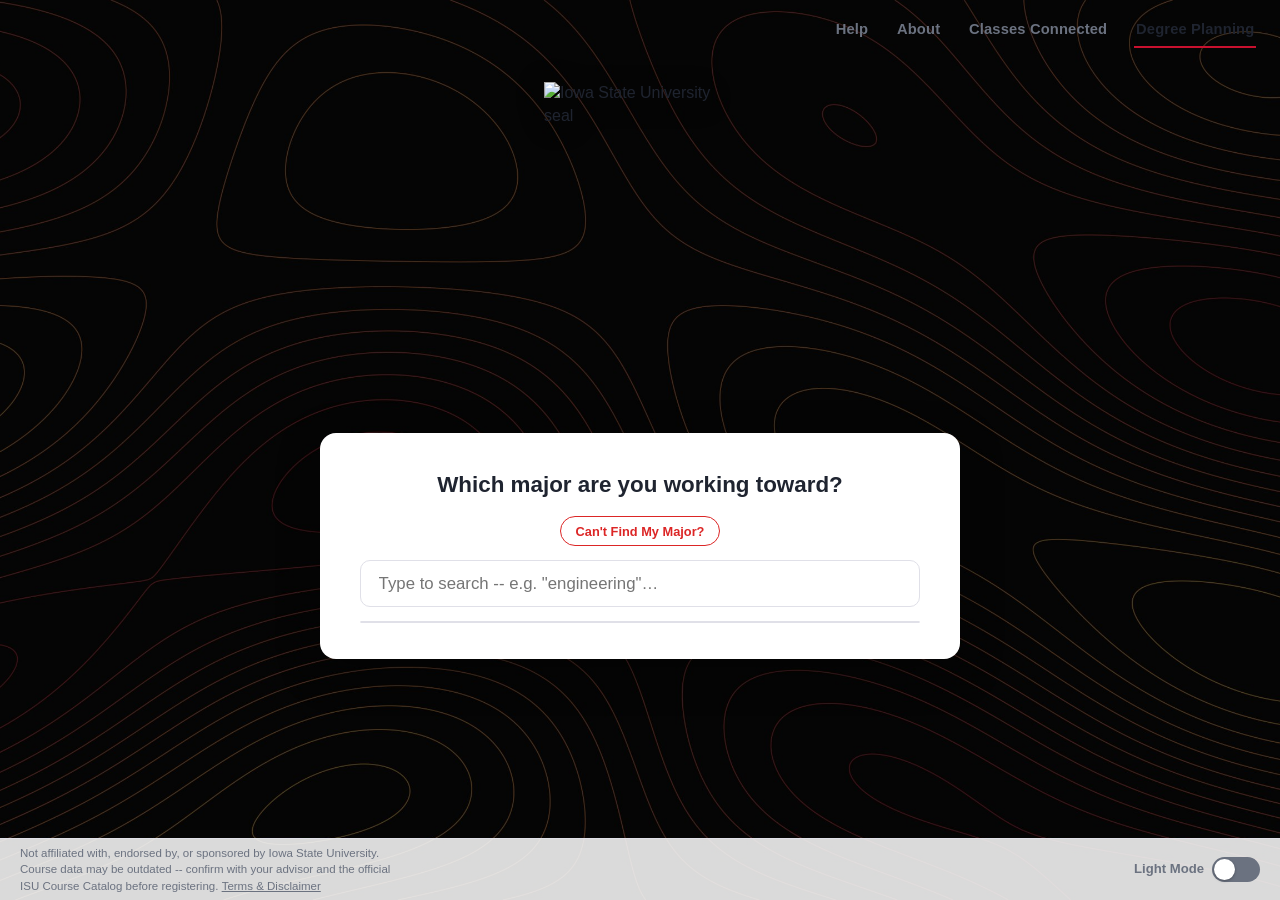
==== index.html @ 907f1cfc "Initial commit via Netlify [skip ci]" ====
<!doctype html>
<html lang="en">
<head>
<meta charset="utf-8">
<meta name="viewport" content="width=device-width, initial-scale=1">
<title>Iowa State Degree Planning</title>
<link rel="stylesheet" href="style.css">
</head>
<body>
<header class="top-nav">
  <div class="top-nav-cluster" role="tablist" aria-label="Main navigation">
    <button type="button" class="nav-link" id="help-tab-btn">Help</button>
    <button type="button" class="nav-link" data-tab="about" role="tab" aria-selected="false">About</button>
    <button type="button" class="nav-link" data-tab="web" role="tab" aria-selected="false">Classes Connected</button>
    <button type="button" class="nav-link active" data-tab="planner" role="tab" aria-selected="true">Degree Planning</button>
  </div>
</header>

<div class="modal-overlay" id="honors-info-modal" hidden>
  <div class="modal-box">
    <div class="modal-header">
      <h3>University Honors Program Requirements</h3>
      <button type="button" class="modal-close" id="honors-info-modal-close">&times;</button>
    </div>
    <div class="modal-body">
      <p class="modal-note">A condensed version of the requirements every
      college's Honors Program has in common (Iowa State University Honors
      Program Student Handbook).</p>
      <ol class="honors-rules-list">
        <li>Maintain a cumulative grade point average of 3.50 or higher.</li>
        <li>Take two honors courses (minimum of 5 credits total).</li>
        <li>Take two honors seminars.</li>
        <li>Submit an advisory program of study (POS) to your college's
        Honors Committee when you have five semesters remaining before
        graduation (typically in the spring of your sophomore year).</li>
        <li>Complete an honors project; the project proposal is due one
        semester before the project (September 21/February 21). Register
        for 1-4 credits of HON 4900A/B the semester you complete your
        project.</li>
        <li>Present at the Honors Poster Session.</li>
      </ol>
    </div>
  </div>
</div>

<div class="modal-overlay" id="feedback-modal" hidden>
  <div class="modal-box">
    <div class="modal-header">
      <h3 id="feedback-modal-title">Feedback</h3>
      <button type="button" class="modal-close" id="feedback-modal-close">&times;</button>
    </div>
    <div class="modal-body">
      <p class="modal-note">Submitting sends this directly -- no email app needed.</p>
      <label class="modal-field" id="feedback-major-field">
        <span>Major name</span>
        <input type="text" id="feedback-major-input">
      </label>
      <label class="modal-field">
        <span id="feedback-textarea-label">Details</span>
        <textarea id="feedback-textarea" rows="5"></textarea>
      </label>
      <button type="button" class="modal-submit-btn" id="feedback-submit-btn">Submit</button>
      <p class="modal-thanks" id="feedback-thanks" hidden>Thanks -- we've noted this to help improve the site!</p>
    </div>
  </div>
</div>

<div class="modal-overlay" id="terms-modal" hidden>
  <div class="modal-box modal-box-wide">
    <div class="modal-header">
      <h3>Disclaimer and Terms of Use</h3>
      <button type="button" class="modal-close" id="terms-modal-close">&times;</button>
    </div>
    <div class="modal-body modal-body-scroll">
      <p>This site is an independent, unofficial student tool. It is not affiliated
      with, endorsed by, or sponsored by Iowa State University or any of its
      departments. Course names, numbers, requirements, and prerequisite data
      are referenced for informational purposes only.</p>

      <p><strong>Data sources.</strong> Course, prerequisite, and
      degree-requirement data is compiled from Iowa State's publicly
      available course catalog. Data was last updated on
      <strong id="terms-last-updated">(date not set)</strong>. Figures may be
      incomplete, misreported, or out of date -- majors, minors, and course
      offerings change over time.</p>

      <p><strong>Grades and GPA are your own, not institutional data.</strong>
      Any grades or GPA shown in the planner are entered by you, for your own
      personal tracking. They are stored only in your own browser, are not
      derived from official ISU records, and are not visible to anyone but
      you.</p>

      <p><strong>No warranty.</strong> This site is provided "as is" and "as
      available," without warranties of any kind, express or implied,
      including any warranty of accuracy, completeness, merchantability, or
      fitness for a particular purpose. Course offerings, prerequisites,
      credit hours, and degree requirements change frequently and may be
      listed here incorrectly.</p>

      <p><strong>Schedule output is not a registration.</strong> Any schedule
      this site generates or helps you build is a planning aid only. It does
      not reserve seats, does not check every prerequisite or restriction,
      and may produce conflicts or invalid combinations. Registration
      happens only through official Iowa State University systems.</p>

      <p><strong>Not academic advice.</strong> Nothing on this site is
      official academic advising. Only your assigned academic advisor and
      the official Iowa State University Course Catalog can confirm your
      degree requirements and graduation eligibility. You are solely
      responsible for verifying your own plan.</p>

      <p><strong>Limitation of liability.</strong> To the fullest extent
      permitted by law, the operator of this site is not liable for any
      direct, indirect, incidental, consequential, or special damages
      arising from your use of this site. This includes delayed graduation,
      lost tuition, missed registration, scheduling conflicts, or any other
      academic or financial harm.</p>

      <p>By using this site, you agree to these terms. If you do not agree,
      do not use the site.</p>
    </div>
  </div>
</div>

<div class="modal-overlay" id="help-modal" hidden>
  <div class="modal-box modal-box-wide">
    <div class="modal-header">
      <h3>How to Use This Site</h3>
      <button type="button" class="modal-close" id="help-modal-close">&times;</button>
    </div>
    <div class="modal-body modal-body-scroll">
      <p><strong>Getting started.</strong> Search for and pick your major on
      the first screen. You can also add a second major, a minor, Masters
      plans, or mark yourself an Honors student -- all optional -- before
      clicking "Create a Schedule."</p>

      <p><strong>Your schedule</strong> (left column) starts pre-filled with
      an example pathway. Drag any course from the requirements list on the
      right into a semester to add it, or off the schedule to remove it. Each
      course row has a "Pre/Co-reqs" button (shows what it needs, and flags a
      red warning if something's still missing) and an "Add Grade" button for
      your own GPA tracking. Use "+ Add Summer Semester" or "+ Add Fifth
      Year" if your plan needs either.</p>

      <p><strong>Requirements checklist</strong> (right column) lists every
      section of each program you picked. A green checkmark means that
      section is fully scheduled. The search bar above it searches courses,
      departments, and named requirement categories.</p>

      <p><strong>Changing your programs.</strong> Click "Edit Selections" at
      the top of the schedule screen any time to change your major, add or
      remove a second major/minor/Masters, or toggle Honors -- each
      combination of programs keeps its own saved schedule.</p>

      <p><strong>Export / Import.</strong> "Export Schedule" saves your whole
      plan (including grades) as a CSV or an Excel-openable file. "Import
      Schedule" reads one back in -- only files this site itself exported; a
      plain .xlsx saved from Excel isn't supported.</p>

      <p><strong>Classes Connected</strong> (the other tab) draws every
      course that connects to another -- by prerequisite, corequisite,
      cross-listing, or being mentioned together -- as a dot, sized by how
      many connections it has. Drag to pan, scroll to zoom, click a dot to
      pin it and highlight its direct connections, or search for a course by
      name.</p>
    </div>
    <div class="modal-body help-feedback-section">
      <p class="help-feedback-heading">Still stuck, or found something wrong?</p>
      <button type="button" class="help-feedback-item" data-feedback="improve">How can we improve your experience</button>
      <button type="button" class="help-feedback-item" data-feedback="incomplete">My major isn't complete</button>
      <button type="button" class="help-feedback-item" data-feedback="cant-find">I can't find my major</button>
    </div>
  </div>
</div>

<div id="planner-view" class="view">
  <header id="summary-bar" hidden>
    <div class="summary-programs" id="summary-programs"></div>
    <button type="button" id="edit-selections-btn" class="clear-all-btn">Edit Selections</button>
    <button type="button" id="export-schedule-btn" class="clear-all-btn export-btn">Export Schedule</button>
    <button type="button" id="import-schedule-btn" class="clear-all-btn export-btn" title="Accepts a .csv file, or the .xls file this site's own Export Schedule produces -- not a plain .xlsx saved from Excel">Import Schedule (.csv, .xls)</button>
    <input type="file" id="import-schedule-file" accept=".csv,.xls" hidden>
  </header>

  <div class="modal-overlay" id="export-modal" hidden>
    <div class="modal-box">
      <div class="modal-header">
        <h3>Export Schedule</h3>
        <button type="button" class="modal-close" id="export-modal-close">&times;</button>
      </div>
      <div class="modal-body">
        <label class="modal-field">
          <span>Your name</span>
          <input type="text" id="export-name-input" placeholder="e.g. Jane Smith">
        </label>
        <button type="button" class="modal-choice-btn" id="export-csv-btn">Export as CSV</button>
        <button type="button" class="modal-choice-btn" id="export-xls-btn">Export as Excel</button>
      </div>
    </div>
  </div>

  <main>
    <section id="landing" class="landing">
      <img class="isu-logo" src="assets/isu-logo.png" alt="Iowa State University seal">
      <div class="landing-card-wrap">
        <div class="landing-inner">
          <h2>Which major are you working toward?</h2>
          <button type="button" class="cant-find-btn" id="cant-find-major-btn">Can't Find My Major?</button>
          <input type="text" id="major-typeahead" class="major-typeahead" placeholder="Type to search -- e.g. &quot;engineering&quot;…" autocomplete="off">
          <div id="major-typeahead-results" class="major-typeahead-results"></div>
          <!-- Data holder only -- the typeahead above is the one real UI for
               picking a major; this stays in the DOM (unstyled/invisible)
               purely because programSelectIds()/scheduleKey()/etc. all read
               its .value, and duplicating that plumbing wasn't worth it. -->
          <select id="major-select" hidden>
            <option value="">Loading majors…</option>
          </select>

          <div class="landing-extra-pickers" id="landing-extra-pickers" hidden>
            <p class="landing-extra-hint">Adding a second major, a minor, or Masters plans? All optional -- leave any blank for none.</p>
            <label>
              Second Major <span class="optional">(optional)</span>
              <div class="searchable-select-mount" id="second-major-mount"></div>
              <select id="second-major-select" hidden>
                <option value="">None (optional)</option>
              </select>
            </label>
            <label>
              Minor <span class="optional">(optional)</span>
              <div class="searchable-select-mount" id="minor-mount"></div>
              <select id="minor-select" hidden>
                <option value="">None</option>
              </select>
            </label>
            <label>
              Masters <span class="optional">(optional)</span>
              <div class="searchable-select-mount" id="masters-mount"></div>
              <select id="masters-select" hidden>
                <option value="">None (optional)</option>
              </select>
            </label>
            <label class="honors-toggle">
              <input type="checkbox" id="honors-toggle">
              Honors student <span class="optional">(raises max credits/semester to 22)</span>
              <button type="button" class="info-icon-btn" id="honors-info-open" title="What does the Honors Program actually require?" aria-label="Honors Program requirements">ⓘ</button>
            </label>
            <button type="button" id="view-schedule-btn" class="view-schedule-btn">Create a Schedule →</button>
          </div>
        </div>
      </div>
    </section>

    <div id="app" class="app-columns" hidden>
      <section class="semester-column" id="semester-column" aria-label="Your schedule">
        <div class="semester-list" id="semester-list"></div>
        <div class="semester-footer">
          <div class="progress-summary" id="progress-summary"></div>
          <button type="button" id="clear-all-btn" class="clear-all-btn">Clear All</button>
        </div>
      </section>

      <div class="column-resizer" id="column-resizer" title="Drag to resize"></div>

      <section class="browse-column" aria-label="Search and requirements">
        <div class="search-bar">
          <input type="search" id="course-search" placeholder="Search courses, departments, or requirements (e.g. &quot;international perspectives&quot;, &quot;IP&quot;, &quot;ME&quot;)…" autocomplete="off">
          <p class="search-hint" id="search-hint"></p>
        </div>
        <div class="browse-scroll" id="browse-scroll">
          <div id="search-results"></div>
          <div id="results"></div>
        </div>
      </section>
    </div>
  </main>
</div>

<div id="web-view" class="view" hidden>
  <header class="web-header">
    <div class="web-header-row">
      <input type="search" id="web-search" class="web-search" placeholder="Find a course, e.g. &quot;MATH 1660&quot;… (press Enter)" autocomplete="off">
      <div class="searchable-select-mount web-filter-mount" id="web-major-filter-mount" title="Dim every course not part of this program"></div>
      <select id="web-major-filter" hidden>
        <option value="">All majors / minors</option>
      </select>
      <div class="searchable-select-mount web-filter-mount" id="web-dept-filter-mount" title="Dim every course outside this department"></div>
      <select id="web-dept-filter" hidden>
        <option value="">All departments</option>
      </select>
      <button type="button" id="web-clear-filters-btn" class="web-filter-clear-btn" hidden>Clear Filters</button>
    </div>
    <div class="web-header-row">
      <input type="text" id="web-path-from" class="web-path-input" placeholder="From course, e.g. &quot;MATH 1650&quot;" autocomplete="off">
      <span class="web-path-arrow" aria-hidden="true">→</span>
      <input type="text" id="web-path-to" class="web-path-input" placeholder="To course, e.g. &quot;MATH 2670&quot;" autocomplete="off">
      <button type="button" id="web-path-find-btn" class="web-filter-clear-btn">Find Prereq Path</button>
      <button type="button" id="web-path-clear-btn" class="web-filter-clear-btn" hidden>Clear Path</button>
      <p class="web-path-result" id="web-path-result"></p>
    </div>
  </header>
  <main class="web-main">
    <aside class="ranking-panel" id="ranking-panel">
      <div class="ranking-header">
        <h3>Most Connected Classes
          <button type="button" class="info-icon-btn" title="1st = classes directly connected to this one by prerequisite. 2nd = classes those 1st-degree classes connect to. 3rd = one more step out from there. Same idea as &quot;degrees of separation&quot; / Kevin Bacon, but for prerequisite chains instead of movies." aria-label="What do 1st, 2nd, and 3rd degree connections mean?">ⓘ</button>
        </h3>
        <div class="ranking-sort-row">
          <button type="button" class="ranking-sort-btn active" data-sort="conn1">1st</button>
          <button type="button" class="ranking-sort-btn" data-sort="conn2">2nd</button>
          <button type="button" class="ranking-sort-btn" data-sort="conn3">3rd</button>
        </div>
      </div>
      <div class="ranking-list" id="ranking-list"></div>
    </aside>
    <div class="web-canvas-wrap">
      <canvas id="graph-canvas"></canvas>
      <div id="web-tooltip" class="course-tooltip" hidden></div>
      <p class="web-hint" id="web-hint">Loading the web…</p>
      <div class="web-legend" id="web-legend">
        <p class="web-legend-title">What am I looking at?</p>
        <p class="web-legend-desc">Each dot is a course -- bigger dots have more connections. A line means two courses are connected:</p>
        <div class="web-legend-row"><span class="web-legend-swatch web-legend-prereq"></span> Prerequisite</div>
        <div class="web-legend-row"><span class="web-legend-swatch web-legend-coreq"></span> Corequisite</div>
        <div class="web-legend-row"><span class="web-legend-swatch web-legend-cross"></span> Cross-listed / equivalent</div>
        <div class="web-legend-row"><span class="web-legend-swatch web-legend-related"></span> Related (mentioned together)</div>
      </div>
    </div>
  </main>
</div>

<div id="about-view" class="view" hidden>
  <div class="about-scroll">
    <div class="about-card">
      <img class="about-avatar" src="assets/headshot.jpg" alt="Matthew Hawver">
      <h2>About This Site</h2>
      <p>Hi, I'm <strong>Matthew Hawver</strong>, an Iowa State University
      student. I built this degree planner to make it easier to see an
      entire major's requirements, minors, and prerequisites in one place,
      lay out a real semester-by-semester schedule, and see how ISU's
      courses actually connect to each other -- instead of piecing all of
      that together by hand from the course catalog and requirement
      sheets.</p>
      <p>This is an independent, unofficial student project -- not
      something built, run, or endorsed by Iowa State University. See the
      <button type="button" class="footer-terms-link" id="about-terms-open">Terms &amp; Disclaimer</button>
      for details.</p>
      <a class="about-linkedin-link" href="https://www.linkedin.com/in/matthew-hawver-7948913ba" target="_blank" rel="noopener noreferrer">Connect on LinkedIn ↗</a>
    </div>
  </div>
</div>

<footer class="bottom-bar">
  <p class="footer-disclaimer">
    Not affiliated with, endorsed by, or sponsored by Iowa State University.
    Course data may be outdated -- confirm with your advisor and the
    official ISU Course Catalog before registering.
    <button type="button" class="footer-terms-link" id="terms-modal-open">Terms &amp; Disclaimer</button>
  </p>
  <div class="theme-switch-wrap">
    <span class="theme-switch-label" id="theme-switch-label">Light Mode</span>
    <label class="theme-switch">
      <input type="checkbox" id="theme-toggle">
      <span class="theme-switch-track"><span class="theme-switch-thumb"></span></span>
    </label>
  </div>
</footer>

<!-- ?v= busts browser/http.server caching -- bump the date on any JS edit -->
<script src="theme.js?v=20260804"></script>
<script src="app.js?v=20260804"></script>
<script src="web.js?v=20260804"></script>
<script src="tabs.js?v=20260804"></script>
</body>
</html>
---- style.css ----
/* ISU brand colors: Cardinal (#C8102E) and Gold (#F1BE48). */
:root {
  --bg: #f7f7fb;
  --panel: #ffffff;
  --border: #e0e0e8;
  --text: #1f2430;
  --muted: #6b7280;
  --accent: #c8102e;
  --accent-soft: #fbe4e8;
  --gold: #f1be48;
  --gold-soft: #fdf3d9;
  --course: #2563eb;
  --course-soft: #dbeafe;
  --ok: #16a34a;
  --ok-bg: #dcfce7;
  --warn: #b45309;
  --warn-bg: #fef3c7;
  --danger: #dc2626;
  --danger-bg: #fee2e2;
  --summer: #0e7490;
  --summer-bg: #cffafe;
}

@media (prefers-color-scheme: dark) {
  :root {
    --bg: #14141c;
    --panel: #1d1d29;
    --border: #2e2e3d;
    --text: #e7e7f0;
    --muted: #9497a6;
    --accent: #ef4453;
    --accent-soft: #3a1418;
    --gold: #f1be48;
    --gold-soft: #3a300f;
    --course: #60a5fa;
    --course-soft: #1e2a4a;
    --ok: #4ade80;
    --ok-bg: #123723;
    --warn: #fbbf24;
    --warn-bg: #3a2f10;
    --danger: #f87171;
    --danger-bg: #3a1414;
    --summer: #67e8f9;
    --summer-bg: #103944;
  }
}

/* Explicit overrides for the light/dark switch -- these win over the
   prefers-color-scheme media query above regardless of system setting,
   since an attribute selector on :root is more specific than a bare :root. */
:root[data-theme="light"] {
  --bg: #f7f7fb;
  --panel: #ffffff;
  --border: #e0e0e8;
  --text: #1f2430;
  --muted: #6b7280;
  --accent: #c8102e;
  --accent-soft: #fbe4e8;
  --gold: #f1be48;
  --gold-soft: #fdf3d9;
  --course: #2563eb;
  --course-soft: #dbeafe;
  --ok: #16a34a;
  --ok-bg: #dcfce7;
  --warn: #b45309;
  --warn-bg: #fef3c7;
  --danger: #dc2626;
  --danger-bg: #fee2e2;
  --summer: #0e7490;
  --summer-bg: #cffafe;
}

:root[data-theme="dark"] {
  --bg: #14141c;
  --panel: #1d1d29;
  --border: #2e2e3d;
  --text: #e7e7f0;
  --muted: #9497a6;
  --accent: #ef4453;
  --accent-soft: #3a1418;
  --gold: #f1be48;
  --gold-soft: #3a300f;
  --course: #60a5fa;
  --course-soft: #1e2a4a;
  --ok: #4ade80;
  --ok-bg: #123723;
  --warn: #fbbf24;
  --warn-bg: #3a2f10;
  --danger: #f87171;
  --danger-bg: #3a1414;
  --summer: #67e8f9;
  --summer-bg: #103944;
}

* { box-sizing: border-box; }

html, body {
  height: 100%;
  margin: 0;
  overflow: hidden; /* the page itself never scrolls; individual panels below do */
}

body {
  display: flex;
  flex-direction: column;
  font-family: -apple-system, BlinkMacSystemFont, "Segoe UI", Roboto, sans-serif;
  background: #050505 url("assets/topo-background.jpg") center center / cover fixed no-repeat;
  color: var(--text);
  line-height: 1.4;
}

header {
  flex: 0 0 auto;
  padding: 0.85rem 1.25rem;
  border-bottom: 1px solid var(--border);
  /* solid, not transparent like the tab-bar/bottom-bar -- this row is dense
     with labels and buttons that need to stay legible over the topo backdrop */
  background: var(--panel);
}

h1 { margin: 0 0 0.6rem; font-size: 1.25rem; }

.picker,
#summary-bar {
  display: flex;
  align-items: flex-end;
  gap: 1.25rem;
  flex-wrap: wrap;
}

.picker label,
.landing-extra-pickers label {
  display: flex;
  flex-direction: column;
  gap: 0.25rem;
  font-size: 0.82rem;
  font-weight: 600;
}

/* Summary bar shown once setup is complete (see #landing/#app below) --
   program names take the remaining space, action buttons stay right-aligned. */
#summary-bar {
  align-items: center;
}

.summary-programs {
  flex: 1 1 auto;
  font-weight: 700;
  font-size: 0.95rem;
}

/* Second Major/Minor/Masters/Honors + the "View My Schedule" button, shown
   inside the landing card once a major is picked (see selectMajor() in
   app.js) -- and shown-and-prefilled again from "Edit Selections". */
.landing-extra-pickers {
  margin-top: 1.5rem;
  padding-top: 1.5rem;
  border-top: 1px solid var(--border);
  display: flex;
  flex-direction: column;
  gap: 0.9rem;
  text-align: left;
}

.landing-extra-hint {
  margin: 0;
  font-size: 0.85rem;
  color: var(--muted);
}

.landing-extra-pickers select { width: 100%; }

.view-schedule-btn {
  margin-top: 0.4rem;
  align-self: center;
  padding: 0.7rem 1.8rem;
  border-radius: 10px;
  border: none;
  background: var(--accent);
  color: #fff;
  font-size: 1rem;
  font-weight: 700;
  cursor: pointer;
}

.view-schedule-btn:hover { filter: brightness(1.08); }

.honors-toggle {
  flex-direction: row !important;
  align-items: center;
  gap: 0.4rem !important;
}

.optional { font-weight: 400; color: var(--muted); }

.info-icon-btn {
  border: none;
  background: none;
  color: var(--muted);
  font-size: 0.95rem;
  line-height: 1;
  cursor: pointer;
  padding: 0 0.15rem;
  vertical-align: middle;
}

.info-icon-btn:hover { color: var(--accent); }

.honors-rules-list {
  margin: 0;
  padding-left: 1.2rem;
  display: flex;
  flex-direction: column;
  gap: 0.6rem;
  font-size: 0.88rem;
  line-height: 1.4;
}

select {
  padding: 0.4rem 0.6rem;
  border-radius: 8px;
  border: 1px solid var(--border);
  background: var(--bg);
  color: var(--text);
  font-size: 0.88rem;
  min-width: 220px;
}

.progress-summary {
  font-size: 0.85rem;
  font-weight: 700;
  color: var(--accent);
  white-space: nowrap;
}

.progress-summary.complete { color: var(--ok); }

/* ---------------- two-column, viewport-locked layout ---------------- */

main {
  flex: 1 1 auto;
  display: flex;
  min-height: 0;
  overflow: hidden;
}

.landing {
  flex: 1 1 auto;
  display: flex;
  flex-direction: column;
  align-items: center;
  padding: 1.25rem;
  min-height: 0;
}

/* Fills whatever vertical space is left below the logo and centers the
   question card within just that space, so the logo stays anchored near
   the top regardless of how tall the card is. */
.landing-card-wrap {
  flex: 1 1 auto;
  min-height: 0;
  width: 100%;
  display: flex;
  align-items: center;
  justify-content: center;
}

.landing-inner {
  width: min(640px, 90%);
  text-align: center;
  background: var(--panel);
  border-radius: 16px;
  padding: 2.25rem 2.5rem;
  box-shadow: 0 12px 40px rgba(0, 0, 0, 0.35);
}

.landing-inner h2 { margin: 0 0 1rem; font-size: 1.4rem; }

.isu-logo {
  flex: 0 0 auto;
  display: block;
  width: 12rem;
  height: 12rem;
  margin: 0.5rem 0 0;
  object-fit: contain;
  filter: drop-shadow(0 4px 14px rgba(0, 0, 0, 0.4));
}

.major-typeahead {
  width: 100%;
  padding: 0.8rem 1.1rem;
  font-size: 1.05rem;
  border-radius: 10px;
  border: 1px solid var(--border);
  background: var(--panel);
  color: var(--text);
}

.major-typeahead-results {
  margin-top: 0.85rem;
  max-height: 55vh;
  overflow-y: auto;
  text-align: left;
  border: 1px solid var(--border);
  border-radius: 10px;
  background: var(--panel);
}

.typeahead-row {
  display: flex;
  flex-direction: column;
  align-items: flex-start;
  width: 100%;
  padding: 0.6rem 0.9rem;
  border: none;
  border-top: 1px solid var(--border);
  background: none;
  color: var(--text);
  cursor: pointer;
  font: inherit;
  text-align: left;
}

.typeahead-row:first-child { border-top: none; }
.typeahead-row:hover { background: var(--accent-soft); }

.typeahead-name { font-weight: 600; font-size: 0.95rem; }
.typeahead-college { font-size: 0.78rem; color: var(--muted); }

.typeahead-hint {
  margin: 0;
  padding: 0.9rem;
  color: var(--muted);
  font-size: 0.85rem;
}

/* ---------------- reusable searchable select (createSearchableSelect in app.js) ---------------- */
/* Same look/feel as the major typeahead above, but the results list floats
   as an absolute-positioned overlay instead of pushing layout down --
   needed since several of these can sit close together (the setup form) or
   side-by-side in a toolbar (the graph filters), where an always-expanded
   list under each one would be impractical. */

.searchable-select-mount { position: relative; }

.searchable-select-input {
  width: 100%;
  padding: 0.5rem 0.7rem;
  border-radius: 8px;
  border: 1px solid var(--border);
  background: var(--bg);
  color: var(--text);
  font-size: 0.88rem;
}

.searchable-select-results {
  position: absolute;
  top: 100%;
  left: 0;
  right: 0;
  z-index: 30;
  margin-top: 4px;
  max-height: 320px;
  overflow-y: auto;
  border: 1px solid var(--border);
  border-radius: 10px;
  background: var(--panel);
  box-shadow: 0 10px 24px rgba(0, 0, 0, 0.18);
}

.searchable-select-results[hidden] { display: none; }

/* [hidden] has the same (or, for #summary-bar, lower) specificity than the
   selectors above, so without this override our own display:flex/flex-
   direction would win the cascade and the hidden attribute would be
   silently ignored. */
.landing[hidden],
#app[hidden],
#summary-bar[hidden],
.landing-extra-pickers[hidden] {
  display: none;
}

.app-columns {
  flex: 1 1 auto;
  display: flex;
  gap: 1rem;
  padding: 0.85rem 1.25rem;
  min-height: 0;
  overflow: hidden;
}

.semester-column {
  flex: 0 0 min(460px, 36vw);
  display: flex;
  flex-direction: column;
  min-height: 0;
}

/* Every semester card is sized to its own content, with a 5-course-tall
   floor (see .semester-course-list's min-height) so an empty/light
   semester still reads as a real box rather than a sliver -- not an equal
   share of the column's height like before, since a floor that generous
   times 11-18 possible semesters (more with Fifth Year/Masters) usually
   doesn't fit one screen. This column scrolls to cover that; the
   add-summer/add-fifth-year buttons are fixed-height dividers in the flow,
   not their own semester-sized rows. */
.semester-list {
  flex: 1 1 auto;
  overflow-y: auto;
  min-height: 0;
  display: flex;
  flex-direction: column;
  gap: 0.4rem;
  padding-right: 0.35rem;
}

.semester-footer {
  flex: 0 0 auto;
  display: flex;
  align-items: center;
  justify-content: space-between;
  gap: 0.6rem;
  padding-top: 0.5rem;
  margin-top: 0.35rem;
  border-top: 1px solid var(--border);
}

.clear-all-btn {
  border: 1px solid var(--danger);
  background: none;
  color: var(--danger);
  border-radius: 8px;
  padding: 0.3rem 0.7rem;
  font-size: 0.78rem;
  font-weight: 600;
  cursor: pointer;
  white-space: nowrap;
}

.clear-all-btn:hover { background: var(--danger-bg); }

.browse-column {
  flex: 1 1 auto;
  min-width: 0;
  display: flex;
  flex-direction: column;
  min-height: 0;
  gap: 0.5rem;
}

.search-bar { flex: 0 0 auto; }

#course-search {
  width: 100%;
  padding: 0.6rem 0.8rem;
  border-radius: 8px;
  border: 1px solid var(--border);
  background: var(--panel);
  color: var(--text);
  font-size: 0.95rem;
}

.search-hint {
  margin: 0.35rem 0 0;
  color: var(--muted);
  font-size: 0.78rem;
}

.browse-scroll {
  flex: 1 1 auto;
  min-height: 0;
  overflow-y: auto;
  padding-right: 0.35rem;
}

/* ---------------- semester cards ---------------- */

.semester-card {
  background: var(--panel);
  border: 1px solid var(--border);
  border-left: 4px solid var(--border);
  border-radius: 10px;
  padding: 0.55rem 0.7rem;
  flex: 0 0 auto; /* sized to its own content -- see .semester-course-list's min-height */
  display: flex;
  flex-direction: column;
}

.semester-card.kind-hs { border-left-color: var(--accent); }
.semester-card.kind-summer { border-left-color: var(--summer); }

.semester-head {
  display: flex;
  align-items: center;
  justify-content: space-between;
  gap: 0.5rem;
  margin-bottom: 0.35rem;
}

.semester-head h3 {
  margin: 0;
  font-size: 0.85rem;
}

.semester-credits {
  font-size: 0.72rem;
  font-weight: 700;
  white-space: nowrap;
  padding: 0.1rem 0.45rem;
  border-radius: 999px;
}

.semester-credits.neutral { color: var(--muted); }
.semester-credits.ok { color: var(--ok); background: var(--ok-bg); }
.semester-credits.warn { color: var(--warn); background: var(--warn-bg); }

.semester-gpa {
  font-size: 0.72rem;
  font-weight: 700;
  white-space: nowrap;
  padding: 0.1rem 0.45rem;
  border-radius: 999px;
  color: var(--gold);
  background: var(--gold-soft);
}

.remove-summer-btn {
  border: none;
  background: none;
  color: var(--muted);
  font-size: 0.72rem;
  cursor: pointer;
  text-decoration: underline;
  padding: 0;
}

.semester-course-list {
  list-style: none;
  margin: 0;
  padding: 0;
  flex: 0 0 auto;
  /* A floor of 5 course-rows tall (~1.8rem each incl. gap), even when a
     semester has 0-4 courses -- grows naturally past that for more, never
     shrinks below it. */
  min-height: 9.5rem;
  display: flex;
  flex-direction: column;
  gap: 0.25rem;
  border-radius: 6px;
  transition: background-color 0.1s ease;
}

.semester-course-list.drag-over {
  background: var(--accent-soft);
  outline: 2px dashed var(--accent);
}

.semester-empty {
  color: var(--muted);
  font-size: 0.72rem;
  font-style: italic;
  padding: 0.2rem 0;
}

/* Each placed course is a full row: code, description/pre-req toggle
   buttons, credits, remove -- with an expandable detail line underneath
   when one of the toggle buttons is clicked. */
.course-row {
  border-radius: 6px;
  border: 2px solid transparent;
  background: var(--course-soft);
  cursor: grab;
}

.course-row-main {
  display: flex;
  align-items: center;
  gap: 0.35rem;
  padding: 0.2rem 0.4rem;
  font-size: 0.78rem;
}

.chip-code {
  font-family: ui-monospace, SFMono-Regular, Menlo, monospace;
  font-weight: 700;
  color: var(--course);
  white-space: nowrap;
}

.row-info-btn {
  border: 1px solid var(--border);
  background: var(--panel);
  color: var(--text);
  border-radius: 999px;
  padding: 0.05rem 0.5rem;
  font-size: 0.68rem;
  cursor: pointer;
  white-space: nowrap;
}

.row-info-btn:hover { background: var(--course-soft); }

.row-warning-icon {
  color: var(--danger);
  cursor: help;
}

.chip-credits {
  margin-left: auto;
  color: var(--muted);
  font-weight: 600;
  white-space: nowrap;
  font-size: 0.72rem;
}

.course-row-detail {
  margin: 0 0.4rem 0.35rem;
  padding: 0.4rem 0.55rem;
  background: var(--panel);
  border: 1px solid var(--border);
  border-radius: 6px;
  font-size: 0.72rem;
  color: var(--muted);
  white-space: pre-line;
}

.grade-picker {
  display: flex;
  flex-wrap: wrap;
  gap: 0.3rem;
}

.grade-picker-pass {
  margin-top: 0.3rem;
  padding-top: 0.3rem;
  border-top: 1px dashed var(--border);
}

.grade-option-btn {
  border: 1px solid var(--border);
  background: var(--panel);
  color: var(--text);
  border-radius: 6px;
  min-width: 2rem;
  padding: 0.15rem 0.3rem;
  font-size: 0.72rem;
  font-weight: 600;
  cursor: pointer;
}

.grade-option-btn:hover { background: var(--gold-soft); }

.grade-option-btn.active {
  background: var(--gold);
  border-color: var(--gold);
  /* Gold is light in both themes -- var(--text) is near-white in dark mode
     and would be unreadable here, so this stays a fixed dark color. */
  color: #1f2430;
}

.grade-clear-btn {
  display: block;
  margin-top: 0.4rem;
  border: none;
  background: none;
  color: var(--muted);
  font-size: 0.68rem;
  cursor: pointer;
  text-decoration: underline;
  padding: 0;
}

.course-row.drop-before {
  border-left: 2px solid var(--accent);
}

.course-row.requisite-warning {
  border-color: var(--danger);
  background: var(--danger-bg);
}

.chip-remove {
  border: none;
  background: none;
  color: inherit;
  cursor: pointer;
  font-weight: 700;
  padding: 0 0.1rem;
  line-height: 1;
}

/* ---------------- add-summer button ---------------- */

.add-summer-row {
  display: flex;
  justify-content: center;
  flex: 0 0 auto;
}

.add-summer-btn {
  border: 1px dashed var(--summer);
  background: none;
  color: var(--summer);
  border-radius: 999px;
  padding: 0.2rem 0.7rem;
  font-size: 0.72rem;
  font-weight: 600;
  cursor: pointer;
}

.add-summer-btn:hover { background: var(--summer-bg); }

/* ---------------- requirements checklist / browse column ---------------- */

.results-hint {
  color: var(--accent);
  font-weight: 600;
  font-size: 0.85rem;
  margin: 0 0 0.75rem;
}

.program-summary {
  background: var(--panel);
  border: 1px solid var(--border);
  border-radius: 12px;
  padding: 1rem 1.25rem;
  margin-bottom: 1rem;
}

.program-summary h2 { margin: 0 0 0.25rem; font-size: 1.1rem; }
.program-summary .meta { color: var(--muted); font-size: 0.85rem; }
.program-summary .meta-gpa { color: var(--gold); font-weight: 700; }

.program-summary.complete { border-color: var(--ok); background: var(--ok-bg); }
.program-summary.complete .meta-credits { color: var(--ok); font-weight: 700; }

.flag-badge {
  display: inline-block;
  margin-left: 0.5rem;
  padding: 0.1rem 0.55rem;
  border-radius: 999px;
  font-size: 0.72rem;
  font-weight: 600;
  background: var(--warn-bg);
  color: var(--warn);
}

.masters-badge {
  background: var(--gold-soft);
  color: var(--gold);
}

/* Embedded catalog links -- deliberately discreet: inherits surrounding
   text color/weight so a program name doesn't look like a "visit site"
   button, just happens to be clickable. */
.program-link {
  color: inherit;
  text-decoration: none;
}

.program-link:hover { text-decoration: underline; }

.section-card {
  background: var(--panel);
  border: 1px solid var(--border);
  border-radius: 12px;
  padding: 0.9rem 1.15rem;
  margin-bottom: 0.85rem;
}

.section-card.fulfilled {
  border-color: var(--ok);
  background: var(--ok-bg);
}

.fulfilled-check { color: var(--ok); }

.section-card h3 {
  margin: 0 0 0.15rem;
  font-size: 1rem;
  display: flex;
  justify-content: space-between;
  gap: 1rem;
}

.section-card .credits-pill {
  font-size: 0.78rem;
  font-weight: 600;
  color: var(--accent);
  background: var(--accent-soft);
  padding: 0.15rem 0.6rem;
  border-radius: 999px;
  white-space: nowrap;
}

.section-card .credits-pill.complete {
  color: var(--ok);
  background: var(--panel);
}

.requirement-list {
  list-style: none;
  margin: 0.65rem 0 0;
  padding: 0;
}

.requirement-list li {
  padding: 0.4rem 0;
  border-top: 1px solid var(--border);
  font-size: 0.9rem;
}

.requirement-list li:first-child { border-top: none; }

.course-desc {
  color: var(--muted);
  font-size: 0.82rem;
  display: block;
  margin-top: 0.1rem;
}

.choice-label {
  font-size: 0.78rem;
  color: var(--muted);
  display: block;
  margin-bottom: 0.25rem;
}

.choice-options {
  display: flex;
  flex-wrap: wrap;
  gap: 0.4rem;
}

.category-note {
  color: var(--muted);
  font-style: italic;
}

/* draggable course chip -- used both in the requirements list and search results.
   Blue is reserved for "this is a class"; red is reserved for an unmet
   prerequisite/corequisite (see .requisite-warning) so the two never mean
   the same thing at a glance. */
.course-chip {
  display: inline-block;
  font-weight: 600;
  font-family: ui-monospace, SFMono-Regular, Menlo, monospace;
  background: var(--course-soft);
  color: var(--course);
  padding: 0.15rem 0.5rem;
  border-radius: 6px;
  cursor: grab;
  font-size: 0.85rem;
}

.course-chip.scheduled {
  cursor: default;
  opacity: 0.45;
  text-decoration: line-through;
}

.search-results-heading {
  margin: 0 0 0.6rem;
  font-size: 0.85rem;
  font-weight: 600;
  color: var(--muted);
}

/* ---------------- expandable elective/gen-ed category ---------------- */

.category-toggle {
  width: 100%;
  display: flex;
  justify-content: space-between;
  align-items: center;
  gap: 1rem;
  border: none;
  background: none;
  padding: 0;
  font: inherit;
  color: inherit;
  cursor: pointer;
  text-align: left;
}

.category-options {
  margin-top: 0.5rem;
  padding: 0.6rem 0.7rem;
  background: var(--bg);
  border: 1px solid var(--border);
  border-radius: 8px;
}

.category-halves {
  display: grid;
  grid-template-columns: 1fr 1fr;
  gap: 0.75rem;
}

.category-bucket h4 {
  margin: 0 0 0.35rem;
  font-size: 0.8rem;
  color: var(--muted);
}

.category-bucket + .category-bucket { margin-top: 0.6rem; }

.category-course-list {
  display: flex;
  flex-wrap: wrap;
  gap: 0.35rem;
  max-height: 12rem;
  overflow-y: auto;
}

/* ---------------- 5-column search results table ---------------- */

.search-table-wrap {
  overflow-x: auto;
  margin-bottom: 1.25rem;
}

.search-table {
  width: 100%;
  border-collapse: collapse;
  font-size: 0.82rem;
}

.search-table th {
  text-align: left;
  padding: 0.4rem 0.6rem;
  color: var(--muted);
  font-size: 0.72rem;
  text-transform: uppercase;
  letter-spacing: 0.03em;
  border-bottom: 1px solid var(--border);
  white-space: nowrap;
}

.search-table td {
  padding: 0.45rem 0.6rem;
  border-bottom: 1px solid var(--border);
  vertical-align: top;
}

.search-row { cursor: grab; }
.search-row:hover td { background: var(--course-soft); }

.search-row.scheduled {
  cursor: default;
  opacity: 0.5;
}

.search-row.scheduled:hover td { background: none; }

.search-cell-code {
  font-family: ui-monospace, SFMono-Regular, Menlo, monospace;
  font-weight: 700;
  color: var(--course);
  white-space: nowrap;
}

.search-cell-desc { max-width: 34ch; }
.search-cell-prereq { max-width: 22ch; color: var(--muted); font-size: 0.78rem; }
.search-cell-tags { max-width: 16ch; color: var(--muted); font-size: 0.78rem; }
.search-cell-credits { white-space: nowrap; text-align: right; color: var(--muted); }

/* ---------------- sidebar footer / light-dark theme switch ---------------- */

.footer-disclaimer {
  margin: 0;
  color: var(--muted);
  font-size: 0.72rem;
  line-height: 1.4;
  max-width: 60ch;
}

.footer-terms-link {
  border: none;
  background: none;
  color: inherit;
  font: inherit;
  text-decoration: underline;
  cursor: pointer;
  padding: 0;
  white-space: nowrap;
}

.footer-terms-link:hover { color: var(--accent); }

.theme-switch-wrap {
  display: flex;
  align-items: center;
  gap: 0.5rem;
}

.theme-switch-label {
  font-size: 0.82rem;
  font-weight: 600;
  color: var(--muted);
}

.theme-switch {
  display: block;
  cursor: pointer;
}

.theme-switch input {
  position: absolute;
  opacity: 0;
  width: 0;
  height: 0;
}

.theme-switch-track {
  display: flex;
  align-items: center;
  width: 3rem;
  height: 1.6rem;
  border-radius: 999px;
  background: var(--muted);
  padding: 0.15rem;
  transition: background-color 0.15s ease;
}

.theme-switch input:checked + .theme-switch-track {
  background: var(--accent);
}

.theme-switch-thumb {
  width: 1.3rem;
  height: 1.3rem;
  border-radius: 50%;
  background: var(--panel);
  box-shadow: 0 1px 3px rgba(0, 0, 0, 0.3);
  transition: transform 0.15s ease;
}

.theme-switch input:checked ~ .theme-switch-track .theme-switch-thumb {
  transform: translateX(1.4rem);
}

/* ---------------- draggable column resizer ---------------- */

.column-resizer {
  flex: 0 0 10px;
  cursor: col-resize;
  position: relative;
}

.column-resizer::after {
  content: "";
  position: absolute;
  left: 50%;
  top: 50%;
  transform: translate(-50%, -50%);
  width: 3px;
  height: 2.5rem;
  border-radius: 3px;
  background: var(--border);
}

.column-resizer:hover::after,
.column-resizer.dragging::after {
  background: var(--accent);
}

/* ---------------- two-column requirement sections ---------------- */

.section-columns {
  column-count: 2;
  column-gap: 1rem;
}

.section-columns .section-card {
  break-inside: avoid;
}

/* ---------------- combined course codes (e.g. "CE 2710 & CE 2720") ---------------- */

.combo-chips {
  display: inline-flex;
  align-items: center;
  gap: 0.3rem;
  flex-wrap: wrap;
}

.combo-amp {
  color: var(--muted);
  font-weight: 600;
  font-size: 0.78rem;
}

/* ---------------- rich hover tooltip ---------------- */

.course-tooltip {
  position: fixed;
  z-index: 100;
  max-width: 26rem;
  padding: 0.6rem 0.8rem;
  background: var(--panel);
  border: 1px solid var(--border);
  border-radius: 8px;
  box-shadow: 0 6px 20px rgba(0, 0, 0, 0.25);
  font-size: 0.78rem;
  color: var(--text);
  pointer-events: none;
}

.tooltip-code {
  font-family: ui-monospace, SFMono-Regular, Menlo, monospace;
  font-weight: 700;
  color: var(--course);
  margin-bottom: 0.3rem;
  display: flex;
  justify-content: space-between;
  gap: 1rem;
}

.tooltip-credits { color: var(--muted); font-weight: 600; }

.tooltip-desc {
  margin-bottom: 0.4rem;
  color: var(--text);
}

.tooltip-row {
  color: var(--muted);
  margin-top: 0.2rem;
}

.tooltip-row strong { color: var(--text); }

.tooltip-warning {
  margin-top: 0.4rem;
  color: var(--danger);
  font-weight: 600;
}

/* ---------------- top nav (sleek, top-right) ---------------- */

.top-nav {
  flex: 0 0 auto;
  display: flex;
  justify-content: flex-end;
  padding: 0.9rem 1.5rem 0.6rem;
  /* transparent on purpose, like the old tab bar -- lets the topo
     background show through behind the nav instead of a solid panel bar */
  background: none;
  border-bottom: none;
}

.top-nav-cluster {
  display: flex;
  align-items: center;
  gap: 1.6rem;
}

.nav-link {
  border: none;
  background: none;
  padding: 0.3rem 0.1rem;
  color: var(--muted);
  font: inherit;
  font-weight: 600;
  font-size: 0.92rem;
  letter-spacing: 0.01em;
  cursor: pointer;
  position: relative;
}

.nav-link::after {
  content: "";
  position: absolute;
  left: 0;
  right: 0;
  bottom: -0.2rem;
  height: 2px;
  background: var(--accent);
  transform: scaleX(0);
  transition: transform 0.15s ease;
}

.nav-link:hover { color: var(--text); }
.nav-link.active { color: var(--text); }
.nav-link.active::after { transform: scaleX(1); }

/* ---------------- bottom bar / light-dark theme switch ---------------- */

.bottom-bar {
  flex: 0 0 auto;
  display: flex;
  align-items: center;
  justify-content: space-between;
  flex-wrap: wrap;
  gap: 0.6rem;
  width: 100%;
  padding: 0.4rem 1.25rem;
  border-top: 1px solid var(--border);
  /* semi-transparent so the topo background shows through slightly here too */
  background: color-mix(in srgb, var(--panel) 85%, transparent);
}

/* ---------------- About view ---------------- */

.about-scroll {
  flex: 1 1 auto;
  overflow-y: auto;
  display: flex;
  justify-content: center;
  padding: 2.5rem 1.25rem;
}

.about-card {
  width: min(560px, 100%);
  text-align: center;
  background: var(--panel);
  border-radius: 16px;
  padding: 2.25rem 2.5rem;
  box-shadow: 0 12px 40px rgba(0, 0, 0, 0.35);
  height: fit-content;
}

.about-avatar {
  width: 6.5rem;
  height: 6.5rem;
  border-radius: 50%;
  object-fit: cover;
  border: 1px solid var(--border);
  margin-bottom: 1rem;
}

.about-card h2 { margin: 0 0 1rem; }
.about-card p { text-align: left; line-height: 1.5; margin: 0 0 1rem; }

.about-linkedin-link {
  display: inline-block;
  margin-top: 0.5rem;
  padding: 0.6rem 1.2rem;
  border-radius: 8px;
  background: var(--course);
  color: #fff;
  font-weight: 700;
  text-decoration: none;
}

.about-linkedin-link:hover { filter: brightness(1.08); }

/* Views (the two tab panels): only the active one is shown, filling all
   space between the tab bar and the bottom bar -- switching tabs never
   navigates to a new page, it just toggles which view is visible. */
.view {
  flex: 1 1 auto;
  display: flex;
  flex-direction: column;
  min-height: 0;
  overflow: hidden;
}

.view[hidden] { display: none; }

/* Classes Connected gets a plain black backdrop, not the topo image -- the
   graph itself is already busy enough with ~3,000 nodes/edges. */
#web-view { background: #050505; }

/* ---------------- the web (prerequisite graph) view ---------------- */

.web-header {
  flex: 0 0 auto;
  display: flex;
  flex-direction: column;
  align-items: center;
  gap: 0.5rem;
  padding: 0.6rem 0;
}

.web-header-row {
  display: flex;
  align-items: center;
  justify-content: center;
  flex-wrap: wrap;
  gap: 0.6rem;
}

.web-search {
  padding: 0.5rem 0.8rem;
  border-radius: 8px;
  border: 1px solid var(--border);
  background: var(--bg);
  color: var(--text);
  font-size: 0.9rem;
  width: 420px;
}

.web-filter-mount { min-width: 220px; }

.web-filter-clear-btn {
  border: 1px solid var(--border);
  background: var(--bg);
  color: var(--text);
  border-radius: 8px;
  padding: 0.5rem 0.8rem;
  font-size: 0.82rem;
  font-weight: 600;
  cursor: pointer;
  white-space: nowrap;
}

.web-filter-clear-btn:hover { background: var(--accent-soft); border-color: var(--accent); }

.web-path-input {
  padding: 0.5rem 0.7rem;
  border-radius: 8px;
  border: 1px solid var(--border);
  background: var(--bg);
  color: var(--text);
  font-size: 0.85rem;
  width: 220px;
}

.web-path-arrow { color: var(--muted); font-weight: 700; }

.web-path-result {
  margin: 0;
  font-size: 0.8rem;
  color: var(--muted);
  max-width: 46ch;
}

.web-main {
  display: flex;
  min-height: 0;
}

.web-canvas-wrap {
  position: relative;
  flex: 1 1 auto;
  min-width: 0;
}

#graph-canvas {
  display: block;
  width: 100%;
  height: 100%;
  cursor: grab;
}

/* ---------------- ranking panel (most-connected classes) ---------------- */

.ranking-panel {
  flex: 0 0 320px;
  display: flex;
  flex-direction: column;
  min-height: 0;
  border-right: 1px solid var(--border);
  background: var(--panel);
}

.ranking-header {
  flex: 0 0 auto;
  padding: 0.85rem 1rem 0.6rem;
  border-bottom: 1px solid var(--border);
}

.ranking-header h3 {
  margin: 0 0 0.5rem;
  font-size: 0.95rem;
}

.ranking-sort-row {
  display: flex;
  gap: 0.4rem;
}

.ranking-sort-btn {
  flex: 1 1 0;
  border: 1px solid var(--border);
  background: var(--bg);
  color: var(--muted);
  border-radius: 6px;
  padding: 0.3rem 0;
  font-size: 0.78rem;
  font-weight: 600;
  cursor: pointer;
}

.ranking-sort-btn.active {
  background: var(--accent);
  border-color: var(--accent);
  color: #fff;
}

.ranking-list {
  flex: 1 1 auto;
  overflow-y: auto;
}

.ranking-row {
  display: flex;
  align-items: center;
  gap: 0.5rem;
  width: 100%;
  border: none;
  border-bottom: 1px solid var(--border);
  background: none;
  padding: 0.4rem 1rem;
  font: inherit;
  cursor: pointer;
  text-align: left;
  color: var(--text);
}

.ranking-row:hover { background: var(--accent-soft); }
.ranking-row.active { background: var(--gold-soft); }

.ranking-rank {
  flex: 0 0 1.8rem;
  color: var(--muted);
  font-size: 0.75rem;
  font-weight: 700;
}

.ranking-code {
  flex: 1 1 auto;
  font-family: ui-monospace, SFMono-Regular, Menlo, monospace;
  font-weight: 700;
  color: var(--course);
  font-size: 0.85rem;
}

.ranking-count {
  flex: 0 0 2.2rem;
  text-align: right;
  font-size: 0.78rem;
  color: var(--muted);
}

.ranking-count.current {
  color: var(--accent);
  font-weight: 700;
}

.web-hint {
  position: absolute;
  left: 1rem;
  bottom: 1rem;
  margin: 0;
  padding: 0.3rem 0.7rem;
  background: var(--panel);
  border: 1px solid var(--border);
  border-radius: 999px;
  font-size: 0.78rem;
  color: var(--muted);
  pointer-events: none;
}

.web-legend {
  position: absolute;
  right: 1rem;
  bottom: 1rem;
  width: 15rem;
  padding: 0.75rem 0.9rem;
  background: var(--panel);
  border: 1px solid var(--border);
  border-radius: 10px;
  font-size: 0.78rem;
  color: var(--text);
}

.web-legend-title { margin: 0 0 0.3rem; font-weight: 700; }
.web-legend-desc { margin: 0 0 0.55rem; color: var(--muted); line-height: 1.35; }

.web-legend-row {
  display: flex;
  align-items: center;
  gap: 0.5rem;
  padding: 0.15rem 0;
}

.web-legend-swatch {
  flex: 0 0 auto;
  width: 1.4rem;
  height: 0;
  border-top-width: 2px;
  border-top-style: solid;
}

.web-legend-prereq { border-color: var(--gold); }
.web-legend-coreq { border-color: var(--gold); border-top-style: dashed; }
.web-legend-cross { border-color: var(--course); }
.web-legend-related { border-color: var(--muted); border-top-style: dotted; }

/* ---------------- Help modal ---------------- */

.help-feedback-section {
  border-top: 1px solid var(--border);
}

.help-feedback-heading {
  margin: 0;
  font-size: 0.8rem;
  font-weight: 700;
  color: var(--muted);
}

.help-feedback-item {
  border: 1px solid var(--border);
  background: none;
  color: var(--text);
  text-align: left;
  border-radius: 8px;
  padding: 0.55rem 0.8rem;
  font-size: 0.85rem;
  cursor: pointer;
}

.help-feedback-item:hover { background: var(--accent-soft); border-color: var(--accent); }

/* ---------------- modals (export + feedback) ---------------- */

.modal-overlay {
  position: fixed;
  inset: 0;
  z-index: 50;
  display: flex;
  align-items: center;
  justify-content: center;
  background: rgba(0, 0, 0, 0.45);
}

.modal-overlay[hidden] { display: none; }

.modal-box {
  width: min(440px, 90vw);
  background: var(--panel);
  border-radius: 12px;
  box-shadow: 0 20px 50px rgba(0, 0, 0, 0.3);
  overflow: hidden;
}

/* The terms modal is real prose, not a short form -- wider box, and the
   body scrolls internally rather than growing past the viewport. */
.modal-box-wide { width: min(640px, 92vw); }

.modal-body-scroll {
  max-height: 70vh;
  overflow-y: auto;
  font-size: 0.85rem;
  line-height: 1.5;
}

.modal-body-scroll p { margin: 0 0 0.85rem; }
.modal-body-scroll p:last-child { margin-bottom: 0; }

.modal-header {
  display: flex;
  align-items: center;
  justify-content: space-between;
  padding: 1rem 1.25rem;
  border-bottom: 1px solid var(--border);
}

.modal-header h3 { margin: 0; font-size: 1.05rem; }

.modal-close {
  border: none;
  background: none;
  color: var(--muted);
  font-size: 1.4rem;
  line-height: 1;
  cursor: pointer;
  padding: 0 0.25rem;
}

.modal-close:hover { color: var(--accent); }

.modal-body {
  padding: 1.25rem;
  display: flex;
  flex-direction: column;
  gap: 0.85rem;
}

.modal-choice-btn {
  padding: 0.75rem 1rem;
  border-radius: 8px;
  border: 1px solid var(--border);
  background: var(--bg);
  color: var(--text);
  font-weight: 600;
  font-size: 0.92rem;
  cursor: pointer;
}

.modal-choice-btn:hover { background: var(--accent-soft); border-color: var(--accent); }

.modal-note {
  margin: 0;
  color: var(--muted);
  font-size: 0.8rem;
}

.modal-field {
  display: flex;
  flex-direction: column;
  gap: 0.3rem;
  font-size: 0.85rem;
  font-weight: 600;
}

.modal-field input,
.modal-field textarea {
  font: inherit;
  font-weight: 400;
  padding: 0.5rem 0.6rem;
  border-radius: 6px;
  border: 1px solid var(--border);
  background: var(--bg);
  color: var(--text);
  resize: vertical;
}

.modal-submit-btn {
  padding: 0.6rem 1rem;
  border-radius: 8px;
  border: none;
  background: var(--accent);
  color: #fff;
  font-weight: 700;
  cursor: pointer;
}

.modal-thanks {
  margin: 0;
  color: var(--ok);
  font-weight: 600;
  font-size: 0.9rem;
}

/* ---------------- export / cant-find-major buttons ---------------- */

.export-btn {
  margin-left: 0.5rem;
}

.cant-find-btn {
  display: block;
  margin: 0 auto 0.85rem;
  padding: 0.4rem 0.9rem;
  border-radius: 999px;
  border: 1px solid var(--danger);
  background: none;
  color: var(--danger);
  font-size: 0.8rem;
  font-weight: 600;
  cursor: pointer;
}

.cant-find-btn:hover { background: var(--danger-bg); }
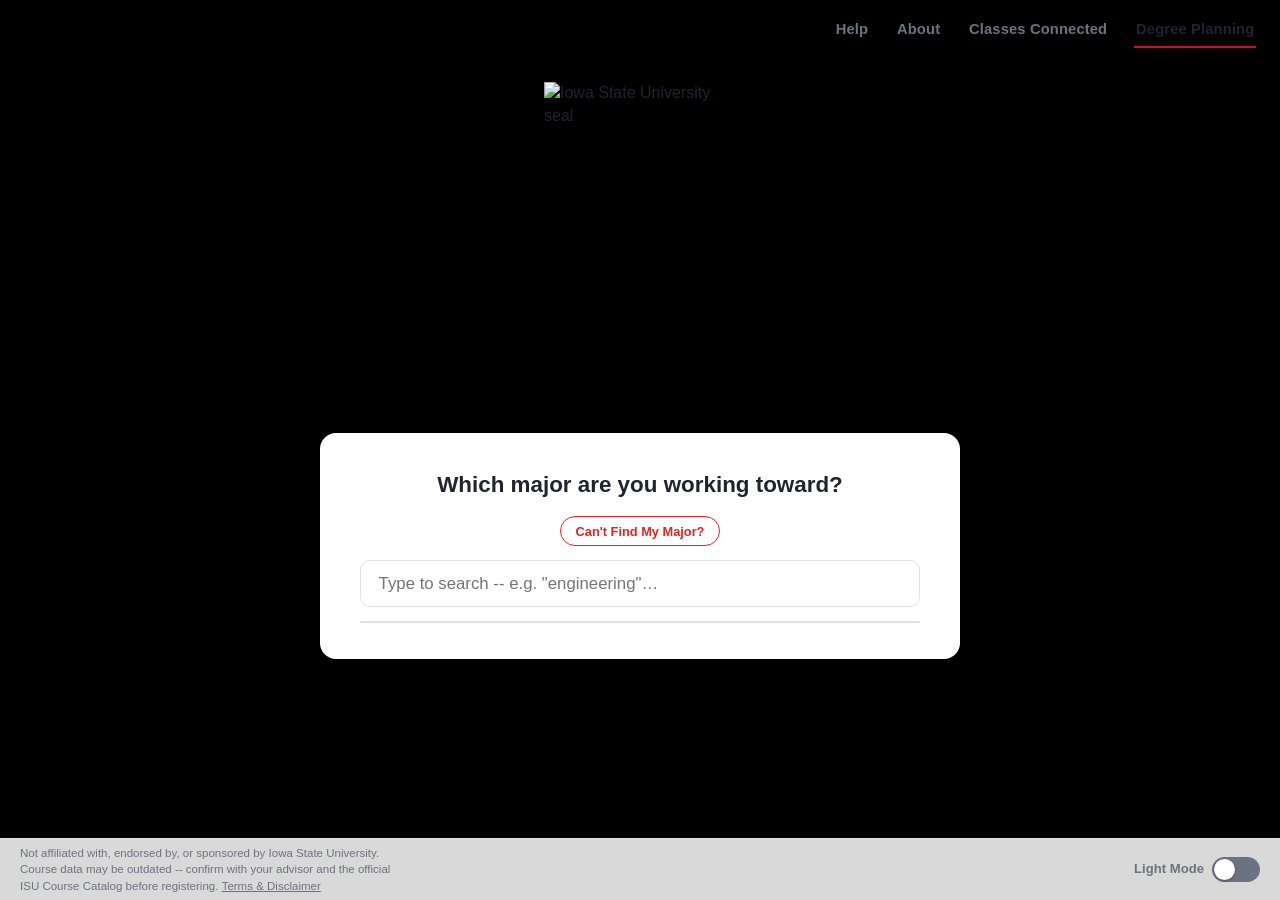
==== commit 47c77abf: "Add files via upload" ====
--- a/index.html
+++ b/index.html
@@ -4,7 +4,7 @@
 <meta charset="utf-8">
 <meta name="viewport" content="width=device-width, initial-scale=1">
 <title>Iowa State Degree Planning</title>
-<link rel="stylesheet" href="style.css">
+<link rel="stylesheet" href="style.css?v=20260804l">
 </head>
 <body>
 <header class="top-nav">
@@ -199,8 +199,27 @@
     </div>
   </div>
 
+  <!-- Shared course-detail modal: a tap-friendly alternative to the
+       hover-only tooltip, for the two chip/row surfaces that don't already
+       have their own Description/Pre-Co-reqs buttons (see renderPlacedChip()
+       in app.js for the surface that does). -->
+  <div class="modal-overlay" id="course-info-modal" hidden>
+    <div class="modal-box">
+      <div class="modal-header">
+        <h3 id="course-info-modal-title">Course</h3>
+        <button type="button" class="modal-close" id="course-info-modal-close">&times;</button>
+      </div>
+      <div class="modal-body" id="course-info-modal-body"></div>
+    </div>
+  </div>
+
   <main>
     <section id="landing" class="landing">
+      <!-- Animated birds backdrop (landing-bg.js) -- only ever mounted while
+           this screen is actually visible, and skipped entirely for anyone
+           who prefers reduced motion. Sits behind everything else here
+           purely by DOM order (first child, no explicit z-index needed). -->
+      <div id="vanta-landing-bg" class="vanta-landing-bg" aria-hidden="true"></div>
       <img class="isu-logo" src="assets/isu-logo.png" alt="Iowa State University seal">
       <div class="landing-card-wrap">
         <div class="landing-inner">
@@ -251,6 +270,7 @@
     </section>
 
     <div id="app" class="app-columns" hidden>
+      <p id="tap-place-hint" hidden></p>
       <section class="semester-column" id="semester-column" aria-label="Your schedule">
         <div class="semester-list" id="semester-list"></div>
         <div class="semester-footer">
@@ -277,25 +297,34 @@
 
 <div id="web-view" class="view" hidden>
   <header class="web-header">
-    <div class="web-header-row">
-      <input type="search" id="web-search" class="web-search" placeholder="Find a course, e.g. &quot;MATH 1660&quot;… (press Enter)" autocomplete="off">
-      <div class="searchable-select-mount web-filter-mount" id="web-major-filter-mount" title="Dim every course not part of this program"></div>
-      <select id="web-major-filter" hidden>
-        <option value="">All majors / minors</option>
-      </select>
-      <div class="searchable-select-mount web-filter-mount" id="web-dept-filter-mount" title="Dim every course outside this department"></div>
-      <select id="web-dept-filter" hidden>
-        <option value="">All departments</option>
-      </select>
-      <button type="button" id="web-clear-filters-btn" class="web-filter-clear-btn" hidden>Clear Filters</button>
-    </div>
-    <div class="web-header-row">
-      <input type="text" id="web-path-from" class="web-path-input" placeholder="From course, e.g. &quot;MATH 1650&quot;" autocomplete="off">
-      <span class="web-path-arrow" aria-hidden="true">→</span>
-      <input type="text" id="web-path-to" class="web-path-input" placeholder="To course, e.g. &quot;MATH 2670&quot;" autocomplete="off">
-      <button type="button" id="web-path-find-btn" class="web-filter-clear-btn">Find Prereq Path</button>
-      <button type="button" id="web-path-clear-btn" class="web-filter-clear-btn" hidden>Clear Path</button>
-      <p class="web-path-result" id="web-path-result"></p>
+    <!-- Always-visible slim toolbar (only rendered as a distinct bar below
+         900px -- see style.css). Above 900px the full controls panel is
+         just always shown in place, same as before this existed. -->
+    <div class="web-toolbar">
+      <button type="button" id="ranking-panel-toggle-btn" class="web-toolbar-btn">Most Connected Classes</button>
+      <button type="button" id="web-controls-toggle-btn" class="web-toolbar-btn">Search &amp; Filters</button>
+    </div>
+    <div class="web-controls-panel" id="web-controls-panel">
+      <div class="web-header-row">
+        <input type="search" id="web-search" class="web-search" placeholder="Find a course, e.g. &quot;MATH 1660&quot;… (press Enter)" autocomplete="off">
+        <div class="searchable-select-mount web-filter-mount" id="web-major-filter-mount" title="Dim every course not part of this program"></div>
+        <select id="web-major-filter" hidden>
+          <option value="">All majors / minors</option>
+        </select>
+        <div class="searchable-select-mount web-filter-mount" id="web-dept-filter-mount" title="Dim every course outside this department"></div>
+        <select id="web-dept-filter" hidden>
+          <option value="">All departments</option>
+        </select>
+        <button type="button" id="web-clear-filters-btn" class="web-filter-clear-btn" hidden>Clear Filters</button>
+      </div>
+      <div class="web-header-row">
+        <input type="text" id="web-path-from" class="web-path-input" placeholder="From course, e.g. &quot;MATH 1650&quot;" autocomplete="off">
+        <span class="web-path-arrow" aria-hidden="true">→</span>
+        <input type="text" id="web-path-to" class="web-path-input" placeholder="To course, e.g. &quot;MATH 2670&quot;" autocomplete="off">
+        <button type="button" id="web-path-find-btn" class="web-filter-clear-btn">Find Prereq Path</button>
+        <button type="button" id="web-path-clear-btn" class="web-filter-clear-btn" hidden>Clear Path</button>
+        <p class="web-path-result" id="web-path-result"></p>
+      </div>
     </div>
   </header>
   <main class="web-main">
@@ -317,12 +346,14 @@
       <div id="web-tooltip" class="course-tooltip" hidden></div>
       <p class="web-hint" id="web-hint">Loading the web…</p>
       <div class="web-legend" id="web-legend">
-        <p class="web-legend-title">What am I looking at?</p>
-        <p class="web-legend-desc">Each dot is a course -- bigger dots have more connections. A line means two courses are connected:</p>
-        <div class="web-legend-row"><span class="web-legend-swatch web-legend-prereq"></span> Prerequisite</div>
-        <div class="web-legend-row"><span class="web-legend-swatch web-legend-coreq"></span> Corequisite</div>
-        <div class="web-legend-row"><span class="web-legend-swatch web-legend-cross"></span> Cross-listed / equivalent</div>
-        <div class="web-legend-row"><span class="web-legend-swatch web-legend-related"></span> Related (mentioned together)</div>
+        <button type="button" class="web-legend-title" id="web-legend-toggle-btn">What am I looking at?</button>
+        <div class="web-legend-body">
+          <p class="web-legend-desc">Each dot is a course -- bigger dots have more connections. A line means two courses are connected:</p>
+          <div class="web-legend-row"><span class="web-legend-swatch web-legend-prereq"></span> Prerequisite</div>
+          <div class="web-legend-row"><span class="web-legend-swatch web-legend-coreq"></span> Corequisite</div>
+          <div class="web-legend-row"><span class="web-legend-swatch web-legend-cross"></span> Cross-listed / equivalent</div>
+          <div class="web-legend-row"><span class="web-legend-swatch web-legend-related"></span> Related (mentioned together)</div>
+        </div>
       </div>
     </div>
   </main>
@@ -365,10 +396,15 @@
   </div>
 </footer>
 
-<!-- ?v= busts browser/http.server caching -- bump the date on any JS edit -->
-<script src="theme.js?v=20260804"></script>
-<script src="app.js?v=20260804"></script>
-<script src="web.js?v=20260804"></script>
-<script src="tabs.js?v=20260804"></script>
+<!-- ?v= busts browser/http.server caching -- bump this on any JS/CSS edit -->
+<!-- Vendored locally (not from a CDN) to match the rest of this site --
+     three.js r134 is the version Vanta's own docs pair with vanta.birds. -->
+<script src="assets/vendor/three.r134.min.js"></script>
+<script src="assets/vendor/vanta.birds.min.js"></script>
+<script src="theme.js?v=20260804l"></script>
+<script src="app.js?v=20260804l"></script>
+<script src="web.js?v=20260804l"></script>
+<script src="tabs.js?v=20260804l"></script>
+<script src="landing-bg.js?v=20260804l"></script>
 </body>
 </html>
--- a/style.css
+++ b/style.css
@@ -104,7 +104,10 @@
   display: flex;
   flex-direction: column;
   font-family: -apple-system, BlinkMacSystemFont, "Segoe UI", Roboto, sans-serif;
-  background: #050505 url("assets/topo-background.jpg") center center / cover fixed no-repeat;
+  /* Plain black everywhere except the landing screen, which replaces this
+     with the animated birds backdrop (see .landing/.vanta-landing-bg and
+     landing-bg.js) -- the old static topo-background.jpg image is gone. */
+  background: #000;
   color: var(--text);
   line-height: 1.4;
 }
@@ -114,7 +117,7 @@
   padding: 0.85rem 1.25rem;
   border-bottom: 1px solid var(--border);
   /* solid, not transparent like the tab-bar/bottom-bar -- this row is dense
-     with labels and buttons that need to stay legible over the topo backdrop */
+     with labels and buttons that need to stay legible over the dark backdrop */
   background: var(--panel);
 }
 
@@ -245,6 +248,7 @@
 }
 
 .landing {
+  position: relative;
   flex: 1 1 auto;
   display: flex;
   flex-direction: column;
@@ -253,16 +257,50 @@
   min-height: 0;
 }
 
+/* The animated birds backdrop (landing-bg.js) -- absolutely positioned so
+   it fills .landing as a full-bleed canvas without taking part in the flex
+   layout below, which is why the actual content needs its own
+   position:relative + z-index:1 (an absolutely-positioned sibling would
+   otherwise paint above static in-flow content regardless of DOM order).
+   pointer-events:none so it can never intercept clicks on the card even if
+   that stacking ever changes -- Vanta's own mouse-avoidance tracking reads
+   from window-level mousemove, not this element's own pointer events. */
+.vanta-landing-bg {
+  position: absolute;
+  inset: 0;
+  z-index: 0;
+  pointer-events: none;
+}
+
+.isu-logo,
+.landing-card-wrap {
+  position: relative;
+  z-index: 1;
+}
+
 /* Fills whatever vertical space is left below the logo and centers the
    question card within just that space, so the logo stays anchored near
-   the top regardless of how tall the card is. */
+   the top regardless of how tall the card is -- EXCEPT when the card
+   (Second Major/Minor/Masters/Honors + the "Create a Schedule" button, once
+   a major's picked) is taller than the space available, most commonly on a
+   phone: plain `align-items:center` on an overflowing flex item clips it
+   equally off BOTH ends with no way to scroll to either one, which is
+   exactly what made the submit button unreachable. `overflow-y:auto` plus
+   `align-items:safe center` (falls back to top-aligned + scrollable instead
+   of centering when it doesn't fit -- supported in all current browsers;
+   the plain `flex-start` line above it is the fallback for the rare browser
+   that doesn't understand the `safe` keyword) fixes that while keeping the
+   nicer centered look on any screen tall enough for it. */
 .landing-card-wrap {
   flex: 1 1 auto;
   min-height: 0;
   width: 100%;
   display: flex;
-  align-items: center;
+  align-items: flex-start;
+  align-items: safe center;
   justify-content: center;
+  overflow-y: auto;
+  padding: 1rem 0;
 }
 
 .landing-inner {
@@ -382,12 +420,14 @@
 }
 
 .app-columns {
+  position: relative;
   flex: 1 1 auto;
   display: flex;
   gap: 1rem;
   padding: 0.85rem 1.25rem;
   min-height: 0;
   overflow: hidden;
+  background: #000;
 }
 
 .semester-column {
@@ -525,7 +565,8 @@
   background: var(--gold-soft);
 }
 
-.remove-summer-btn {
+.remove-summer-btn,
+.clear-semester-btn {
   border: none;
   background: none;
   color: var(--muted);
@@ -534,6 +575,8 @@
   text-decoration: underline;
   padding: 0;
 }
+
+.clear-semester-btn:hover { color: var(--danger); }
 
 .semester-course-list {
   list-style: none;
@@ -843,7 +886,9 @@
    prerequisite/corequisite (see .requisite-warning) so the two never mean
    the same thing at a glance. */
 .course-chip {
-  display: inline-block;
+  display: inline-flex;
+  align-items: center;
+  gap: 0.25rem;
   font-weight: 600;
   font-family: ui-monospace, SFMono-Regular, Menlo, monospace;
   background: var(--course-soft);
@@ -858,6 +903,39 @@
   cursor: default;
   opacity: 0.45;
   text-decoration: line-through;
+}
+
+.course-chip.selected-for-place {
+  outline: 2px solid var(--accent);
+  background: var(--accent-soft);
+}
+
+/* Tap-to-place: a touch-friendly alternative to dragging a course into a
+   semester -- tap a chip/search-row to select it (this highlight), then tap
+   a semester to place it there. Plain click listeners, so it works
+   identically for mouse and touch and never interferes with the existing
+   HTML5 drag-and-drop (a real drag never fires a trailing click). */
+#tap-place-hint {
+  position: absolute;
+  left: 50%;
+  top: 0.6rem;
+  transform: translateX(-50%);
+  z-index: 20;
+  margin: 0;
+  padding: 0.35rem 0.9rem;
+  background: var(--accent);
+  color: #fff;
+  border-radius: 999px;
+  font-size: 0.8rem;
+  font-weight: 600;
+  pointer-events: none;
+}
+
+#tap-place-hint[hidden] { display: none; }
+
+body.tap-place-active .semester-course-list:not(.drag-over) {
+  background: var(--accent-soft);
+  outline: 1px dashed var(--accent);
 }
 
 .search-results-heading {
@@ -953,6 +1031,13 @@
 }
 
 .search-row.scheduled:hover td { background: none; }
+
+.search-row.selected-for-place td {
+  background: var(--accent-soft);
+  box-shadow: inset 0 2px 0 var(--accent), inset 0 -2px 0 var(--accent);
+}
+
+.search-code-wrap { display: inline-flex; align-items: center; gap: 0.3rem; }
 
 .search-cell-code {
   font-family: ui-monospace, SFMono-Regular, Menlo, monospace;
@@ -1260,11 +1345,46 @@
 
 .view[hidden] { display: none; }
 
-/* Classes Connected gets a plain black backdrop, not the topo image -- the
-   graph itself is already busy enough with ~3,000 nodes/edges. */
-#web-view { background: #050505; }
+/* Every view except the landing screen (which has the animated birds
+   backdrop instead, see .vanta-landing-bg) gets a plain black background --
+   explicit here rather than left to inherit body's black, so each is
+   correct on its own regardless of what body ends up doing. */
+#about-view { background: #000; }
 
 /* ---------------- the web (prerequisite graph) view ---------------- */
+
+/* Classes Connected's canvas is unconditionally black regardless of the
+   site's light/dark toggle (it's busy enough on its own without a light
+   background fighting it) -- but its search/filter/path-finder controls,
+   tooltip, ranking panel, and legend all use the same var(--bg)/var(--text)/
+   etc. custom properties as the rest of the site, which DO follow that
+   toggle. Left alone, that meant light mode rendered this whole page as
+   white UI islands stranded on a black backdrop -- a jarring mismatch, and
+   a real part of what read as "looks horrible." Pinning the dark-theme
+   values here, scoped to this view only, makes every one of those
+   components resolve to the same dark palette the black backdrop already
+   uses, with no changes needed to any individual component's own CSS since
+   they all already reference these variables. */
+#web-view {
+  --bg: #14141c;
+  --panel: #1d1d29;
+  --border: #2e2e3d;
+  --text: #e7e7f0;
+  --muted: #9497a6;
+  --accent: #ef4453;
+  --accent-soft: #3a1418;
+  --gold: #f1be48;
+  --gold-soft: #3a300f;
+  --course: #60a5fa;
+  --course-soft: #1e2a4a;
+  --ok: #4ade80;
+  --ok-bg: #123723;
+  --warn: #fbbf24;
+  --warn-bg: #3a2f10;
+  --danger: #f87171;
+  --danger-bg: #3a1414;
+  background: #000;
+}
 
 .web-header {
   flex: 0 0 auto;
@@ -1275,6 +1395,40 @@
   padding: 0.6rem 0;
 }
 
+/* Only actually shown as a distinct slim bar below 900px (see the media
+   query further down) -- above that width the full controls panel is just
+   always visible in place, exactly as before this toolbar existed, so
+   these two toggle buttons have nothing to toggle and stay hidden. */
+.web-toolbar {
+  display: none;
+  gap: 0.6rem;
+  width: 100%;
+  justify-content: center;
+}
+
+.web-toolbar-btn {
+  border: 1px solid var(--border);
+  background: var(--panel);
+  color: var(--text);
+  border-radius: 8px;
+  padding: 0.55rem 0.9rem;
+  font-size: 0.85rem;
+  font-weight: 600;
+  cursor: pointer;
+  white-space: nowrap;
+}
+
+.web-toolbar-btn:hover,
+.web-toolbar-btn.active { background: var(--accent-soft); border-color: var(--accent); }
+
+.web-controls-panel {
+  display: flex;
+  flex-direction: column;
+  align-items: center;
+  gap: 0.5rem;
+  width: 100%;
+}
+
 .web-header-row {
   display: flex;
   align-items: center;
@@ -1290,10 +1444,10 @@
   background: var(--bg);
   color: var(--text);
   font-size: 0.9rem;
-  width: 420px;
-}
-
-.web-filter-mount { min-width: 220px; }
+  width: min(420px, 100%);
+}
+
+.web-filter-mount { min-width: min(220px, 100%); flex: 1 1 160px; }
 
 .web-filter-clear-btn {
   border: 1px solid var(--border);
@@ -1316,7 +1470,7 @@
   background: var(--bg);
   color: var(--text);
   font-size: 0.85rem;
-  width: 220px;
+  width: min(220px, 45vw);
 }
 
 .web-path-arrow { color: var(--muted); font-weight: 700; }
@@ -1329,6 +1483,7 @@
 }
 
 .web-main {
+  position: relative;
   display: flex;
   min-height: 0;
 }
@@ -1344,6 +1499,10 @@
   width: 100%;
   height: 100%;
   cursor: grab;
+  /* Stops the browser's own touch-scroll/pinch-zoom gesture from fighting
+     the custom pointer-based pan/pinch handling in web.js -- safe since the
+     page itself never scrolls (html,body{overflow:hidden} above). */
+  touch-action: none;
 }
 
 /* ---------------- ranking panel (most-connected classes) ---------------- */
@@ -1356,6 +1515,12 @@
   border-right: 1px solid var(--border);
   background: var(--panel);
 }
+
+/* Below the 900px breakpoint (see the stacking media query further down)
+   this same panel becomes a fixed off-canvas drawer instead of a permanent
+   sidebar -- toggled via #ranking-panel-toggle-btn, which only renders at
+   that width. */
+#ranking-panel-toggle-btn { display: none; }
 
 .ranking-header {
   flex: 0 0 auto;
@@ -1445,6 +1610,10 @@
   position: absolute;
   left: 1rem;
   bottom: 1rem;
+  /* Capped so its (fairly long) live node/edge-count text can never grow
+     wide enough to run into .web-legend sitting at the opposite corner --
+     it wraps to a second line on a narrow canvas instead. */
+  max-width: min(28rem, calc(100% - 2rem - 11rem));
   margin: 0;
   padding: 0.3rem 0.7rem;
   background: var(--panel);
@@ -1459,7 +1628,7 @@
   position: absolute;
   right: 1rem;
   bottom: 1rem;
-  width: 15rem;
+  width: min(15rem, 60vw);
   padding: 0.75rem 0.9rem;
   background: var(--panel);
   border: 1px solid var(--border);
@@ -1468,7 +1637,26 @@
   color: var(--text);
 }
 
-.web-legend-title { margin: 0 0 0.3rem; font-weight: 700; }
+/* Reuses the .category-toggle button pattern (full-width, no chrome, plain
+   text) so the title row is itself the tap target for collapsing/expanding
+   the legend body -- see the phone-tier media query further down for the
+   default-collapsed state. */
+.web-legend-title {
+  width: 100%;
+  margin: 0 0 0.3rem;
+  border: none;
+  background: none;
+  padding: 0;
+  font: inherit;
+  font-weight: 700;
+  color: inherit;
+  text-align: left;
+  cursor: pointer;
+}
+
+.web-legend.collapsed .web-legend-body { display: none; }
+.web-legend.collapsed .web-legend-title { margin-bottom: 0; }
+
 .web-legend-desc { margin: 0 0 0.55rem; color: var(--muted); line-height: 1.35; }
 
 .web-legend-row {
@@ -1519,13 +1707,26 @@
 
 /* ---------------- modals (export + feedback) ---------------- */
 
+/* Same overflow problem/fix as .landing-card-wrap above, and a more severe
+   version of it: the Help modal in particular (long instructions + a
+   feedback-shortcuts section, modal-box-wide) can be taller than a phone's
+   whole viewport. Plain `align-items:center` on the box then clipped it
+   equally off both the top AND bottom with no scroll to reach either end --
+   including the header's own close (X) button, which is how "can't get out
+   of the Help modal" happened: that button was rendering above y=0, off
+   the top of the screen entirely. `safe center` + `overflow-y:auto` here
+   makes the WHOLE overlay scrollable when its content doesn't fit, so the
+   header (and its close button) stays reachable by scrolling up to it. */
 .modal-overlay {
   position: fixed;
   inset: 0;
   z-index: 50;
   display: flex;
-  align-items: center;
+  align-items: flex-start;
+  align-items: safe center;
   justify-content: center;
+  overflow-y: auto;
+  padding: 1.5rem 0.75rem;
   background: rgba(0, 0, 0, 0.45);
 }
 
@@ -1658,3 +1859,172 @@
 }
 
 .cant-find-btn:hover { background: var(--danger-bg); }
+
+/* ==================== responsive layout: phones & tablets ==================== */
+
+/* Below this width there isn't enough room for the planner's schedule +
+   requirements two-column layout (roughly min(460px, 36vw) semester column +
+   MIN_BROWSE_COLUMN_WIDTH, 380px in app.js, + gap/padding), nor for Classes
+   Connected's permanent 320px ranking sidebar next to the graph canvas --
+   both switch to a stacked/drawer layout instead. */
+@media (max-width: 900px) {
+  /* Stacked mode makes .app-columns itself the one scroll container --
+     schedule panel, then requirements panel, in normal document flow --
+     rather than trying to give each panel its own independently-scrolling
+     fixed-height slice the way the desktop side-by-side layout does. Giving
+     both nested scroll regions a fair fixed split only works when there's
+     ample vertical space; on a phone (especially with the summary bar
+     already wrapping to 2-3 lines above this) that split can get squeezed
+     to near-zero for one side -- letting everything size to its own
+     content and scrolling the outer container avoids that fight entirely. */
+  .app-columns {
+    flex-direction: column;
+    overflow-y: auto;
+  }
+
+  .semester-column {
+    flex: 0 0 auto;
+    max-height: none;
+  }
+
+  .semester-list {
+    overflow-y: visible;
+    flex: 0 0 auto;
+  }
+
+  .browse-column {
+    flex: 0 0 auto;
+    min-height: 0;
+  }
+
+  .browse-scroll {
+    overflow-y: visible;
+    flex: 0 0 auto;
+  }
+
+  /* Nothing to resize once the columns are stacked instead of side by side
+     -- see the initColumnResizer() guard in app.js that stops a saved pixel
+     width from fighting this rule via inline style. */
+  .column-resizer { display: none; }
+
+  /* Both of these are 2-up layouts that don't fit a phone/tablet-width
+     stack -- collapse to a single column. */
+  .section-columns { column-count: 1; }
+  .category-halves { grid-template-columns: 1fr; }
+
+  .top-nav-cluster {
+    flex-wrap: wrap;
+    row-gap: 0.4rem;
+    gap: 0.9rem;
+  }
+
+  /* The ranking sidebar becomes an off-canvas drawer instead of a permanent
+     column, toggled by #ranking-panel-toggle-btn (display:none above this
+     width, see the base rule near .ranking-panel). The box-shadow spread on
+     .open dims the rest of the screen with no separate backdrop element --
+     safe since html,body{overflow:hidden} already clips it to the viewport.
+     position:absolute scoped to .web-main (not position:fixed spanning the
+     whole viewport) so the drawer starts right below the always-visible
+     .web-toolbar instead of sliding out from underneath/behind it -- the
+     two rendering at the same vertical position was producing a doubled,
+     overlapping "Most Connected Classes" header. */
+  #ranking-panel-toggle-btn { display: inline-flex; align-items: center; }
+
+  .ranking-panel {
+    position: absolute;
+    left: 0;
+    top: 0;
+    bottom: 0;
+    z-index: 45;
+    flex: 0 0 auto;
+    width: min(320px, 80vw);
+    transform: translateX(-100%);
+    transition: transform 0.2s ease, box-shadow 0.2s ease;
+  }
+
+  .ranking-panel.open {
+    transform: translateX(0);
+    box-shadow: 0 0 0 100vmax rgba(0, 0, 0, 0.45);
+  }
+
+  /* With ~9 controls across both header rows (search, 2 filters, clear
+     button, path-from/arrow/path-to, find/clear-path buttons, result text),
+     always showing the full panel left it either taking 40% of a phone
+     screen or, wrapped even more tightly, still eating most of it -- there
+     just isn't room for "power user" controls to sit permanently visible
+     next to a graph that's the whole point of the page. Below 900px the
+     panel becomes a collapsed-by-default overlay instead: only the slim
+     .web-toolbar (two toggle buttons) stays always visible, and
+     .web-controls-panel drops down over the canvas from behind it only
+     when opened, so the canvas gets virtually the entire screen the rest
+     of the time. */
+  .web-header { position: relative; }
+
+  /* Above both .ranking-panel (z-index 45) and .web-controls-panel (40) --
+     the ranking drawer spans the full height from the very top of the
+     screen, which would otherwise cover these buttons (specifically
+     making it impossible to tap over to Search & Filters) once it's open. */
+  .web-toolbar {
+    position: relative;
+    z-index: 46;
+    display: flex;
+  }
+
+  .web-controls-panel {
+    position: absolute;
+    top: 100%;
+    left: 0;
+    right: 0;
+    z-index: 40;
+    padding: 0.75rem;
+    background: var(--panel);
+    border-bottom: 1px solid var(--border);
+    max-height: 70vh;
+    overflow-y: auto;
+    opacity: 0;
+    transform: translateY(-8px);
+    pointer-events: none;
+    transition: opacity 0.15s ease, transform 0.15s ease;
+  }
+
+  .web-controls-panel.open {
+    opacity: 1;
+    transform: translateY(0);
+    pointer-events: auto;
+    box-shadow: 0 12px 30px rgba(0, 0, 0, 0.5);
+  }
+
+  /* The panel is now an overlay with the full screen width to work with
+     (not fighting the canvas for space), so the path-finder row can afford
+     to stack full-width instead of cramming two narrow inputs + an arrow +
+     a button onto one line (where the placeholder text was getting
+     truncated to "From course, e.g. "MATI). */
+  .web-controls-panel .web-header-row:nth-of-type(2) {
+    flex-direction: column;
+    align-items: stretch;
+  }
+
+  .web-path-input { width: 100%; }
+  .web-path-arrow { text-align: center; }
+}
+
+/* Phone tier -- secondary chrome tightens further. */
+@media (max-width: 480px) {
+  .web-legend { width: min(15rem, 70vw); }
+  .web-legend.collapsed { width: auto; }
+}
+
+/* Bigger tap targets whenever the input is a finger (regardless of window
+   width) or the layout has already stacked for a narrow viewport -- the
+   denser desktop-mouse sizing everywhere else is left untouched. Reference
+   scale: .view-schedule-btn / .major-typeahead / .modal-choice-btn, which
+   were already sized comfortably for touch. */
+@media (max-width: 900px), (pointer: coarse) {
+  .info-icon-btn { padding: 0.5rem; font-size: 1.1rem; }
+  .row-info-btn { padding: 0.45rem 0.75rem; font-size: 0.8rem; }
+  .grade-option-btn { min-width: 2.75rem; padding: 0.4rem 0.5rem; }
+  .chip-remove { padding: 0.4rem 0.6rem; }
+  .remove-summer-btn,
+  .clear-semester-btn,
+  .grade-clear-btn { display: inline-block; padding: 0.4rem 0; }
+}
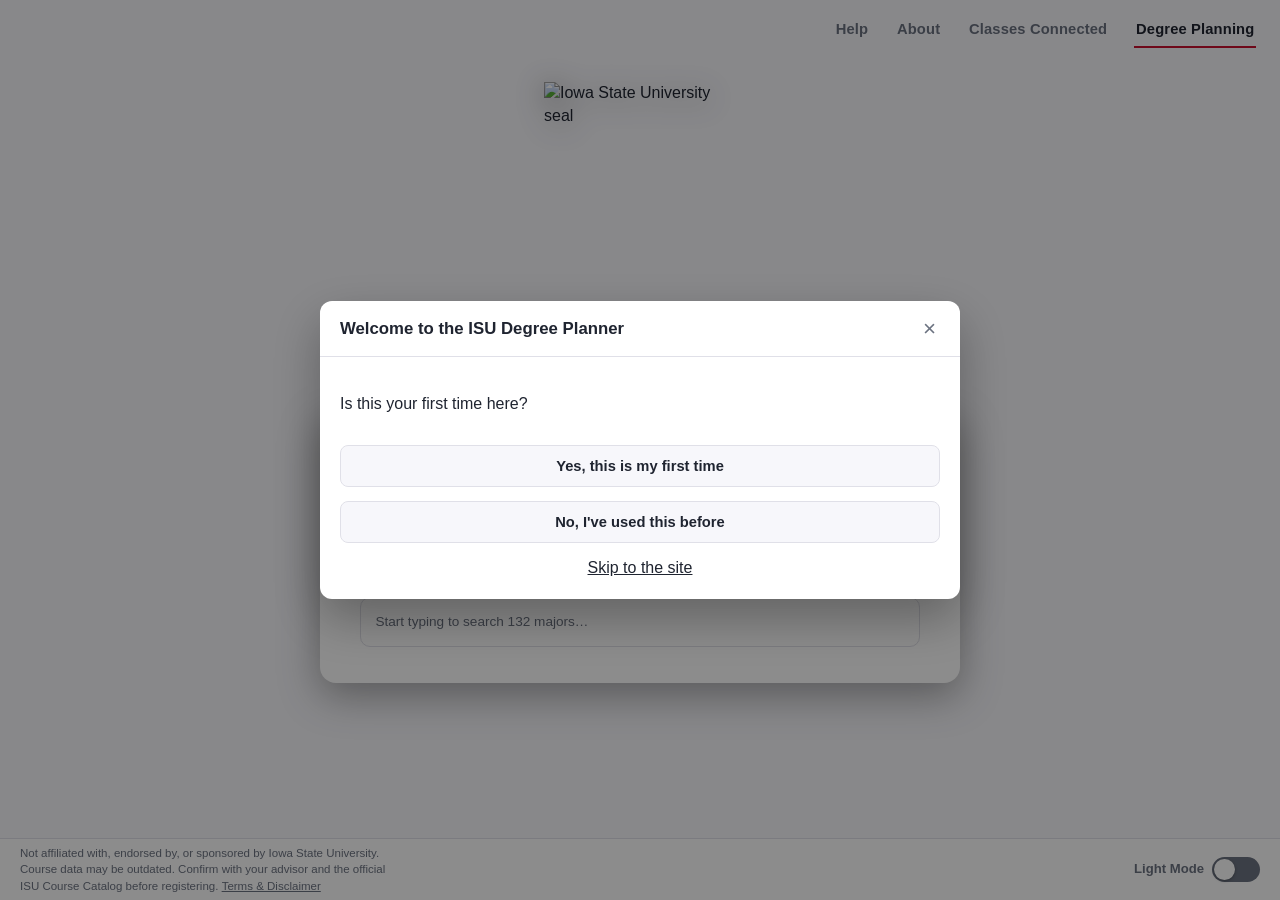
==== commit 9cc731c1: "Add files via upload" ====
--- a/index.html
+++ b/index.html
@@ -4,7 +4,7 @@
 <meta charset="utf-8">
 <meta name="viewport" content="width=device-width, initial-scale=1">
 <title>Iowa State Degree Planning</title>
-<link rel="stylesheet" href="style.css?v=20260804l">
+<link rel="stylesheet" href="style.css?v=20260805b">
 </head>
 <body>
 <header class="top-nav">
@@ -23,20 +23,20 @@
       <button type="button" class="modal-close" id="honors-info-modal-close">&times;</button>
     </div>
     <div class="modal-body">
-      <p class="modal-note">A condensed version of the requirements every
-      college's Honors Program has in common (Iowa State University Honors
-      Program Student Handbook).</p>
+      <p class="modal-note">This is a short summary of the requirements
+      every college's Honors Program shares. It comes from the Iowa State
+      University Honors Program Student Handbook.</p>
       <ol class="honors-rules-list">
-        <li>Maintain a cumulative grade point average of 3.50 or higher.</li>
-        <li>Take two honors courses (minimum of 5 credits total).</li>
+        <li>Keep a cumulative grade point average of 3.50 or higher.</li>
+        <li>Take two honors courses (at least 5 credits total).</li>
         <li>Take two honors seminars.</li>
         <li>Submit an advisory program of study (POS) to your college's
-        Honors Committee when you have five semesters remaining before
-        graduation (typically in the spring of your sophomore year).</li>
-        <li>Complete an honors project; the project proposal is due one
-        semester before the project (September 21/February 21). Register
-        for 1-4 credits of HON 4900A/B the semester you complete your
-        project.</li>
+        Honors Committee. Do this when you have five semesters left before
+        graduation, usually the spring of your sophomore year.</li>
+        <li>Complete an honors project. The project proposal is due one
+        semester before you start (September 21 or February 21). Register
+        for 1 to 4 credits of HON 4900A/B during the semester you finish
+        your project.</li>
         <li>Present at the Honors Poster Session.</li>
       </ol>
     </div>
@@ -50,7 +50,7 @@
       <button type="button" class="modal-close" id="feedback-modal-close">&times;</button>
     </div>
     <div class="modal-body">
-      <p class="modal-note">Submitting sends this directly -- no email app needed.</p>
+      <p class="modal-note">This goes straight to us. You don't need an email app.</p>
       <label class="modal-field" id="feedback-major-field">
         <span>Major name</span>
         <input type="text" id="feedback-major-input">
@@ -60,7 +60,7 @@
         <textarea id="feedback-textarea" rows="5"></textarea>
       </label>
       <button type="button" class="modal-submit-btn" id="feedback-submit-btn">Submit</button>
-      <p class="modal-thanks" id="feedback-thanks" hidden>Thanks -- we've noted this to help improve the site!</p>
+      <p class="modal-thanks" id="feedback-thanks" hidden>Thanks! We noted this to help improve the site.</p>
     </div>
   </div>
 </div>
@@ -72,49 +72,47 @@
       <button type="button" class="modal-close" id="terms-modal-close">&times;</button>
     </div>
     <div class="modal-body modal-body-scroll">
-      <p>This site is an independent, unofficial student tool. It is not affiliated
-      with, endorsed by, or sponsored by Iowa State University or any of its
-      departments. Course names, numbers, requirements, and prerequisite data
-      are referenced for informational purposes only.</p>
+      <p>This site is an independent, unofficial student project. It is not
+      affiliated with, endorsed by, or sponsored by Iowa State University or
+      any of its departments. Course names, numbers, requirements, and
+      prerequisite data are shown for information only.</p>
 
       <p><strong>Data sources.</strong> Course, prerequisite, and
-      degree-requirement data is compiled from Iowa State's publicly
-      available course catalog. Data was last updated on
-      <strong id="terms-last-updated">(date not set)</strong>. Figures may be
-      incomplete, misreported, or out of date -- majors, minors, and course
+      degree-requirement data comes from Iowa State's public course catalog.
+      It was last updated on
+      <strong id="terms-last-updated">(date not set)</strong>. Some figures
+      may be incomplete, wrong, or out of date. Majors, minors, and course
       offerings change over time.</p>
 
       <p><strong>Grades and GPA are your own, not institutional data.</strong>
-      Any grades or GPA shown in the planner are entered by you, for your own
-      personal tracking. They are stored only in your own browser, are not
-      derived from official ISU records, and are not visible to anyone but
-      you.</p>
+      Any grades or GPA you see in the planner are ones you entered
+      yourself, for your own tracking. They stay stored only in your
+      browser. They do not come from official ISU records, and no one but
+      you can see them.</p>
 
       <p><strong>No warranty.</strong> This site is provided "as is" and "as
-      available," without warranties of any kind, express or implied,
-      including any warranty of accuracy, completeness, merchantability, or
-      fitness for a particular purpose. Course offerings, prerequisites,
-      credit hours, and degree requirements change frequently and may be
-      listed here incorrectly.</p>
-
-      <p><strong>Schedule output is not a registration.</strong> Any schedule
-      this site generates or helps you build is a planning aid only. It does
-      not reserve seats, does not check every prerequisite or restriction,
-      and may produce conflicts or invalid combinations. Registration
-      happens only through official Iowa State University systems.</p>
-
-      <p><strong>Not academic advice.</strong> Nothing on this site is
-      official academic advising. Only your assigned academic advisor and
-      the official Iowa State University Course Catalog can confirm your
-      degree requirements and graduation eligibility. You are solely
-      responsible for verifying your own plan.</p>
-
-      <p><strong>Limitation of liability.</strong> To the fullest extent
-      permitted by law, the operator of this site is not liable for any
-      direct, indirect, incidental, consequential, or special damages
-      arising from your use of this site. This includes delayed graduation,
-      lost tuition, missed registration, scheduling conflicts, or any other
-      academic or financial harm.</p>
+      available," with no warranty of any kind. That includes accuracy,
+      completeness, and fitness for any particular purpose. Course
+      offerings, prerequisites, credit hours, and degree requirements
+      change often, and this site may have them wrong.</p>
+
+      <p><strong>Schedule output is not a registration.</strong> Any
+      schedule you build here is a planning aid only. It does not reserve
+      seats. It does not check every prerequisite or restriction, and it
+      may allow conflicts or invalid combinations. You can only register
+      through official Iowa State University systems.</p>
+
+      <p><strong>Not academic advice.</strong> Nothing on this site counts
+      as official academic advising. Only your assigned academic advisor
+      and the official Iowa State University Course Catalog can confirm
+      your degree requirements and graduation eligibility. It is your
+      responsibility to check your own plan.</p>
+
+      <p><strong>Limitation of liability.</strong> To the fullest extent the
+      law allows, the operator of this site is not liable for any damages
+      from your use of this site, direct or indirect. This includes delayed
+      graduation, lost tuition, missed registration, scheduling conflicts,
+      or any other academic or financial harm.</p>
 
       <p>By using this site, you agree to these terms. If you do not agree,
       do not use the site.</p>
@@ -129,18 +127,19 @@
       <button type="button" class="modal-close" id="help-modal-close">&times;</button>
     </div>
     <div class="modal-body modal-body-scroll">
-      <p><strong>Getting started.</strong> Search for and pick your major on
-      the first screen. You can also add a second major, a minor, Masters
-      plans, or mark yourself an Honors student -- all optional -- before
-      clicking "Create a Schedule."</p>
+      <p><strong>Getting started.</strong> Search for your major on the
+      first screen and pick it. You can also add a second major, a minor,
+      or Masters plans, or mark yourself as an Honors student. All of these
+      are optional. Then click "Create a Schedule."</p>
 
       <p><strong>Your schedule</strong> (left column) starts pre-filled with
       an example pathway. Drag any course from the requirements list on the
-      right into a semester to add it, or off the schedule to remove it. Each
-      course row has a "Pre/Co-reqs" button (shows what it needs, and flags a
-      red warning if something's still missing) and an "Add Grade" button for
-      your own GPA tracking. Use "+ Add Summer Semester" or "+ Add Fifth
-      Year" if your plan needs either.</p>
+      right into a semester to add it. Drag it off the schedule to remove
+      it. Each course row has a "Pre/Co-reqs" button that shows what it
+      needs and flags a red warning if something is still missing. It also
+      has an "Add Grade" button for your own GPA tracking. Use "+ Add
+      Summer Semester" or "+ Add Fifth Year" if your plan needs either
+      one.</p>
 
       <p><strong>Requirements checklist</strong> (right column) lists every
       section of each program you picked. A green checkmark means that
@@ -148,21 +147,26 @@
       departments, and named requirement categories.</p>
 
       <p><strong>Changing your programs.</strong> Click "Edit Selections" at
-      the top of the schedule screen any time to change your major, add or
-      remove a second major/minor/Masters, or toggle Honors -- each
-      combination of programs keeps its own saved schedule.</p>
-
-      <p><strong>Export / Import.</strong> "Export Schedule" saves your whole
-      plan (including grades) as a CSV or an Excel-openable file. "Import
-      Schedule" reads one back in -- only files this site itself exported; a
-      plain .xlsx saved from Excel isn't supported.</p>
-
-      <p><strong>Classes Connected</strong> (the other tab) draws every
-      course that connects to another -- by prerequisite, corequisite,
-      cross-listing, or being mentioned together -- as a dot, sized by how
-      many connections it has. Drag to pan, scroll to zoom, click a dot to
-      pin it and highlight its direct connections, or search for a course by
-      name.</p>
+      the top of the schedule screen any time. You can change your major,
+      add or remove a second major, minor, or Masters, or toggle Honors.
+      Each combination of programs keeps its own saved schedule.</p>
+
+      <p><strong>Export / Import.</strong> "Export Schedule" saves your
+      whole plan, including grades, as a CSV file or an Excel-openable
+      file. "Import Schedule" reads one of those files back in. It only
+      works with files this site exported. A plain .xlsx file saved from
+      Excel is not supported.</p>
+
+      <p><strong>Classes Connected</strong> (the other tab) shows every
+      course as a dot. Courses connect to each other by prerequisite,
+      corequisite, cross-listing, or being mentioned together. Bigger dots
+      have more connections. Drag to pan, scroll to zoom, click a dot to
+      pin it and highlight its direct connections, or search for a course
+      by name.</p>
+    </div>
+    <div class="modal-body help-feedback-section">
+      <p class="help-feedback-heading">Want the guided walkthrough again?</p>
+      <button type="button" class="help-tour-replay-btn" id="help-reopen-tour-btn">Replay the Welcome Tour</button>
     </div>
     <div class="modal-body help-feedback-section">
       <p class="help-feedback-heading">Still stuck, or found something wrong?</p>
@@ -173,12 +177,57 @@
   </div>
 </div>
 
+<div class="modal-overlay" id="welcome-modal" hidden>
+  <div class="modal-box modal-box-wide">
+    <div class="modal-header">
+      <h3>Welcome to the ISU Degree Planner</h3>
+      <button type="button" class="modal-close" id="welcome-modal-close">&times;</button>
+    </div>
+    <div class="modal-body">
+      <p>Is this your first time here?</p>
+      <button type="button" class="modal-choice-btn" id="welcome-first-time-btn">Yes, this is my first time</button>
+      <button type="button" class="modal-choice-btn" id="welcome-returning-btn">No, I've used this before</button>
+
+      <div id="welcome-returning-panel" hidden>
+        <p class="modal-note">If you have exported a schedule from this
+        site before, upload it here. We'll take you straight to your major,
+        minor, Masters, and Honors status, with your courses and grades
+        already in place.</p>
+        <button type="button" class="modal-choice-btn" id="welcome-upload-btn">Upload My Previous Schedule</button>
+        <input type="file" id="welcome-upload-file" accept=".csv,.xls" hidden>
+        <p class="modal-note" id="welcome-upload-status"></p>
+      </div>
+
+      <button type="button" class="footer-terms-link" id="welcome-skip-btn">Skip to the site</button>
+    </div>
+  </div>
+</div>
+
+<div class="modal-overlay" id="tour-modal" hidden>
+  <div class="modal-box modal-box-wide">
+    <div class="modal-header">
+      <h3 id="tour-modal-title">Welcome</h3>
+      <button type="button" class="modal-close" id="tour-modal-close">&times;</button>
+    </div>
+    <div class="modal-body">
+      <img class="tour-modal-image" id="tour-modal-image" src="" alt="">
+      <p id="tour-modal-text"></p>
+      <p class="tour-step-counter" id="tour-step-counter"></p>
+      <div class="tour-nav-row">
+        <button type="button" class="modal-choice-btn" id="tour-back-btn">Back</button>
+        <button type="button" class="footer-terms-link" id="tour-skip-btn">Skip Tour</button>
+        <button type="button" class="modal-choice-btn" id="tour-next-btn">Next</button>
+      </div>
+    </div>
+  </div>
+</div>
+
 <div id="planner-view" class="view">
   <header id="summary-bar" hidden>
     <div class="summary-programs" id="summary-programs"></div>
     <button type="button" id="edit-selections-btn" class="clear-all-btn">Edit Selections</button>
     <button type="button" id="export-schedule-btn" class="clear-all-btn export-btn">Export Schedule</button>
-    <button type="button" id="import-schedule-btn" class="clear-all-btn export-btn" title="Accepts a .csv file, or the .xls file this site's own Export Schedule produces -- not a plain .xlsx saved from Excel">Import Schedule (.csv, .xls)</button>
+    <button type="button" id="import-schedule-btn" class="clear-all-btn export-btn" title="Accepts a .csv file, or the .xls file this site's Export Schedule produces. A plain .xlsx saved from Excel will not work.">Import Schedule (.csv, .xls)</button>
     <input type="file" id="import-schedule-file" accept=".csv,.xls" hidden>
   </header>
 
@@ -220,12 +269,12 @@
            who prefers reduced motion. Sits behind everything else here
            purely by DOM order (first child, no explicit z-index needed). -->
       <div id="vanta-landing-bg" class="vanta-landing-bg" aria-hidden="true"></div>
-      <img class="isu-logo" src="assets/isu-logo.png" alt="Iowa State University seal">
+      <img class="isu-logo" src="assets/isu-logo.webp" alt="Iowa State University seal" width="800" height="800">
       <div class="landing-card-wrap">
         <div class="landing-inner">
           <h2>Which major are you working toward?</h2>
           <button type="button" class="cant-find-btn" id="cant-find-major-btn">Can't Find My Major?</button>
-          <input type="text" id="major-typeahead" class="major-typeahead" placeholder="Type to search -- e.g. &quot;engineering&quot;…" autocomplete="off">
+          <input type="text" id="major-typeahead" class="major-typeahead" placeholder="Type to search, like &quot;engineering&quot;…" autocomplete="off">
           <div id="major-typeahead-results" class="major-typeahead-results"></div>
           <!-- Data holder only -- the typeahead above is the one real UI for
                picking a major; this stays in the DOM (unstyled/invisible)
@@ -236,7 +285,7 @@
           </select>
 
           <div class="landing-extra-pickers" id="landing-extra-pickers" hidden>
-            <p class="landing-extra-hint">Adding a second major, a minor, or Masters plans? All optional -- leave any blank for none.</p>
+            <p class="landing-extra-hint">Want to add a second major, a minor, or Masters plans? These are all optional. Leave any of them blank if you don't need them.</p>
             <label>
               Second Major <span class="optional">(optional)</span>
               <div class="searchable-select-mount" id="second-major-mount"></div>
@@ -269,8 +318,12 @@
       </div>
     </section>
 
-    <div id="app" class="app-columns" hidden>
+    <div id="app" class="app-columns showing-schedule" hidden>
       <p id="tap-place-hint" hidden></p>
+      <div class="mobile-toolbar">
+        <button type="button" id="schedule-tab-btn" class="mobile-toolbar-btn active">Schedule</button>
+        <button type="button" id="requirements-tab-btn" class="mobile-toolbar-btn">Requirements</button>
+      </div>
       <section class="semester-column" id="semester-column" aria-label="Your schedule">
         <div class="semester-list" id="semester-list"></div>
         <div class="semester-footer">
@@ -300,9 +353,9 @@
     <!-- Always-visible slim toolbar (only rendered as a distinct bar below
          900px -- see style.css). Above 900px the full controls panel is
          just always shown in place, same as before this existed. -->
-    <div class="web-toolbar">
-      <button type="button" id="ranking-panel-toggle-btn" class="web-toolbar-btn">Most Connected Classes</button>
-      <button type="button" id="web-controls-toggle-btn" class="web-toolbar-btn">Search &amp; Filters</button>
+    <div class="mobile-toolbar">
+      <button type="button" id="ranking-panel-toggle-btn" class="mobile-toolbar-btn">Most Connected Classes</button>
+      <button type="button" id="web-controls-toggle-btn" class="mobile-toolbar-btn">Search &amp; Filters</button>
     </div>
     <div class="web-controls-panel" id="web-controls-panel">
       <div class="web-header-row">
@@ -348,7 +401,7 @@
       <div class="web-legend" id="web-legend">
         <button type="button" class="web-legend-title" id="web-legend-toggle-btn">What am I looking at?</button>
         <div class="web-legend-body">
-          <p class="web-legend-desc">Each dot is a course -- bigger dots have more connections. A line means two courses are connected:</p>
+          <p class="web-legend-desc">Each dot is a course. Bigger dots have more connections. A line means two courses are connected:</p>
           <div class="web-legend-row"><span class="web-legend-swatch web-legend-prereq"></span> Prerequisite</div>
           <div class="web-legend-row"><span class="web-legend-swatch web-legend-coreq"></span> Corequisite</div>
           <div class="web-legend-row"><span class="web-legend-swatch web-legend-cross"></span> Cross-listed / equivalent</div>
@@ -365,26 +418,62 @@
       <img class="about-avatar" src="assets/headshot.jpg" alt="Matthew Hawver">
       <h2>About This Site</h2>
       <p>Hi, I'm <strong>Matthew Hawver</strong>, an Iowa State University
-      student. I built this degree planner to make it easier to see an
-      entire major's requirements, minors, and prerequisites in one place,
-      lay out a real semester-by-semester schedule, and see how ISU's
-      courses actually connect to each other -- instead of piecing all of
-      that together by hand from the course catalog and requirement
+      student. I built this degree planner to make things easier. Here you
+      can see a whole major's requirements, minors, and prerequisites in
+      one place. You can lay out a real semester-by-semester schedule, and
+      see how ISU's courses actually connect to each other. No more piecing
+      it all together by hand from the course catalog and requirement
       sheets.</p>
-      <p>This is an independent, unofficial student project -- not
-      something built, run, or endorsed by Iowa State University. See the
+      <p>This is an independent, unofficial student project. Iowa State
+      University did not build, run, or endorse it. See the
       <button type="button" class="footer-terms-link" id="about-terms-open">Terms &amp; Disclaimer</button>
       for details.</p>
       <a class="about-linkedin-link" href="https://www.linkedin.com/in/matthew-hawver-7948913ba" target="_blank" rel="noopener noreferrer">Connect on LinkedIn ↗</a>
     </div>
+
+    <div class="about-card">
+      <h2>Open Source</h2>
+      <p>Everything here is public on GitHub: the ISU catalog scrapers, the
+      data pipeline that turns them into JSON, and this website itself.
+      Take a look if you want to see how it works, or run it yourself.</p>
+
+      <dl class="repo-file-list">
+        <div class="repo-file-row">
+          <dt>README.md</dt>
+          <dd>Project overview and setup instructions. Start here.</dd>
+        </div>
+        <div class="repo-file-row">
+          <dt>PROJECT_DOCUMENTATION.md</dt>
+          <dd>The full technical write-up: every file, every feature, and how the data pipeline fits together.</dd>
+        </div>
+        <div class="repo-file-row">
+          <dt>run_full_update.py</dt>
+          <dd>One command that re-scrapes ISU's catalog and rebuilds the site's data, start to finish.</dd>
+        </div>
+        <div class="repo-file-row">
+          <dt>scrapers/</dt>
+          <dd>The Python scripts that pull majors, minors, Masters programs, and ~8,400 courses directly from ISU's course catalog.</dd>
+        </div>
+        <div class="repo-file-row">
+          <dt>data/</dt>
+          <dd>The scraped CSVs those scrapers produce. These are checked in, so the site can be built without re-scraping.</dd>
+        </div>
+        <div class="repo-file-row">
+          <dt>website/</dt>
+          <dd>The actual site: HTML/CSS/JS, plus the build scripts that turn data/'s CSVs into the JSON the browser loads.</dd>
+        </div>
+      </dl>
+
+      <a class="about-repo-link" href="https://github.com/Matthew-Hawver/isu-major-map" target="_blank" rel="noopener noreferrer">View on GitHub ↗</a>
+    </div>
   </div>
 </div>
 
 <footer class="bottom-bar">
   <p class="footer-disclaimer">
     Not affiliated with, endorsed by, or sponsored by Iowa State University.
-    Course data may be outdated -- confirm with your advisor and the
-    official ISU Course Catalog before registering.
+    Course data may be outdated. Confirm with your advisor and the official
+    ISU Course Catalog before registering.
     <button type="button" class="footer-terms-link" id="terms-modal-open">Terms &amp; Disclaimer</button>
   </p>
   <div class="theme-switch-wrap">
@@ -398,13 +487,20 @@
 
 <!-- ?v= busts browser/http.server caching -- bump this on any JS/CSS edit -->
 <!-- Vendored locally (not from a CDN) to match the rest of this site --
-     three.js r134 is the version Vanta's own docs pair with vanta.birds. -->
-<script src="assets/vendor/three.r134.min.js"></script>
-<script src="assets/vendor/vanta.birds.min.js"></script>
-<script src="theme.js?v=20260804l"></script>
-<script src="app.js?v=20260804l"></script>
-<script src="web.js?v=20260804l"></script>
-<script src="tabs.js?v=20260804l"></script>
-<script src="landing-bg.js?v=20260804l"></script>
+     three.js r134 is the version Vanta's own docs pair with vanta.birds.
+     `defer` on all of these lets the browser fetch all 7 files (the 615KB
+     three.js chief among them) in parallel instead of one at a time -- they
+     already sat at the very end of body, after all other markup, so this
+     doesn't change *when* they run relative to the DOM (already fully
+     parsed either way); it only lets the downloads overlap. Execution order
+     is still guaranteed to match this document order, so theme.js still
+     runs before app.js, etc., exactly as before. -->
+<script src="assets/vendor/three.r134.min.js" defer></script>
+<script src="assets/vendor/vanta.birds.min.js" defer></script>
+<script src="theme.js?v=20260805b" defer></script>
+<script src="app.js?v=20260805c" defer></script>
+<script src="web.js?v=20260805c" defer></script>
+<script src="tabs.js?v=20260805c" defer></script>
+<script src="landing-bg.js?v=20260805b" defer></script>
 </body>
 </html>
--- a/style.css
+++ b/style.css
@@ -104,10 +104,12 @@
   display: flex;
   flex-direction: column;
   font-family: -apple-system, BlinkMacSystemFont, "Segoe UI", Roboto, sans-serif;
-  /* Plain black everywhere except the landing screen, which replaces this
-     with the animated birds backdrop (see .landing/.vanta-landing-bg and
-     landing-bg.js) -- the old static topo-background.jpg image is gone. */
-  background: #000;
+  /* Follows the light/dark toggle like the rest of the site -- Light Mode
+     should turn every part of the site light, not just the cards. The
+     landing screen replaces this with the animated birds backdrop instead
+     (see .landing/.vanta-landing-bg and landing-bg.js), which has its own
+     matching light/dark colors. */
+  background: var(--bg);
   color: var(--text);
   line-height: 1.4;
 }
@@ -427,7 +429,7 @@
   padding: 0.85rem 1.25rem;
   min-height: 0;
   overflow: hidden;
-  background: #000;
+  background: var(--bg);
 }
 
 .semester-column {
@@ -1293,7 +1295,9 @@
   flex: 1 1 auto;
   overflow-y: auto;
   display: flex;
-  justify-content: center;
+  flex-direction: column;
+  align-items: center;
+  gap: 1.5rem;
   padding: 2.5rem 1.25rem;
 }
 
@@ -1332,6 +1336,55 @@
 
 .about-linkedin-link:hover { filter: brightness(1.08); }
 
+/* GitHub's own dark chrome color -- fixed rather than var(--course) (the
+   LinkedIn button's blue) so the two CTAs read as distinct at a glance, and
+   fixed rather than theme-following since a solid near-black button looks
+   right in both light and dark mode already. */
+.about-repo-link {
+  display: inline-block;
+  margin-top: 0.5rem;
+  padding: 0.6rem 1.2rem;
+  border-radius: 8px;
+  background: #24292f;
+  color: #fff;
+  font-weight: 700;
+  text-decoration: none;
+}
+
+.about-repo-link:hover { filter: brightness(1.25); }
+
+.repo-file-list {
+  margin: 0 0 1.25rem;
+  text-align: left;
+  display: flex;
+  flex-direction: column;
+  gap: 0.85rem;
+}
+
+.repo-file-row {
+  padding-top: 0.85rem;
+  border-top: 1px solid var(--border);
+}
+
+.repo-file-row:first-child {
+  padding-top: 0;
+  border-top: none;
+}
+
+.repo-file-row dt {
+  font-family: ui-monospace, SFMono-Regular, Menlo, monospace;
+  font-weight: 700;
+  color: var(--course);
+  margin-bottom: 0.2rem;
+}
+
+.repo-file-row dd {
+  margin: 0;
+  color: var(--muted);
+  font-size: 0.88rem;
+  line-height: 1.45;
+}
+
 /* Views (the two tab panels): only the active one is shown, filling all
    space between the tab bar and the bottom bar -- switching tabs never
    navigates to a new page, it just toggles which view is visible. */
@@ -1345,46 +1398,24 @@
 
 .view[hidden] { display: none; }
 
-/* Every view except the landing screen (which has the animated birds
-   backdrop instead, see .vanta-landing-bg) gets a plain black background --
-   explicit here rather than left to inherit body's black, so each is
-   correct on its own regardless of what body ends up doing. */
-#about-view { background: #000; }
+/* Every view follows the light/dark toggle like the rest of the site --
+   explicit here rather than left to inherit body's, so each is correct on
+   its own regardless of what body ends up doing. */
+#about-view { background: var(--bg); }
 
 /* ---------------- the web (prerequisite graph) view ---------------- */
 
-/* Classes Connected's canvas is unconditionally black regardless of the
-   site's light/dark toggle (it's busy enough on its own without a light
-   background fighting it) -- but its search/filter/path-finder controls,
-   tooltip, ranking panel, and legend all use the same var(--bg)/var(--text)/
-   etc. custom properties as the rest of the site, which DO follow that
-   toggle. Left alone, that meant light mode rendered this whole page as
-   white UI islands stranded on a black backdrop -- a jarring mismatch, and
-   a real part of what read as "looks horrible." Pinning the dark-theme
-   values here, scoped to this view only, makes every one of those
-   components resolve to the same dark palette the black backdrop already
-   uses, with no changes needed to any individual component's own CSS since
-   they all already reference these variables. */
-#web-view {
-  --bg: #14141c;
-  --panel: #1d1d29;
-  --border: #2e2e3d;
-  --text: #e7e7f0;
-  --muted: #9497a6;
-  --accent: #ef4453;
-  --accent-soft: #3a1418;
-  --gold: #f1be48;
-  --gold-soft: #3a300f;
-  --course: #60a5fa;
-  --course-soft: #1e2a4a;
-  --ok: #4ade80;
-  --ok-bg: #123723;
-  --warn: #fbbf24;
-  --warn-bg: #3a2f10;
-  --danger: #f87171;
-  --danger-bg: #3a1414;
-  background: #000;
-}
+/* Also just var(--bg) -- Light Mode should turn the graph light too, same
+   as everywhere else. This view used to pin its own permanent dark colors
+   here, but that turned out to only affect the HTML controls (search box,
+   filters, ranking panel, legend): the canvas itself already reads colors
+   straight from the root element (web.js's cssVar(), via
+   getComputedStyle(document.documentElement)), which a rule scoped to
+   #web-view never actually reached (custom properties only cascade to
+   descendants, and document.documentElement is an ancestor of #web-view,
+   not a descendant) -- so the dots and lines were already following the
+   site-wide toggle the whole time, just the controls around them weren't. */
+#web-view { background: var(--bg); }
 
 .web-header {
   flex: 0 0 auto;
@@ -1399,14 +1430,14 @@
    query further down) -- above that width the full controls panel is just
    always visible in place, exactly as before this toolbar existed, so
    these two toggle buttons have nothing to toggle and stay hidden. */
-.web-toolbar {
+.mobile-toolbar {
   display: none;
   gap: 0.6rem;
   width: 100%;
   justify-content: center;
 }
 
-.web-toolbar-btn {
+.mobile-toolbar-btn {
   border: 1px solid var(--border);
   background: var(--panel);
   color: var(--text);
@@ -1418,8 +1449,8 @@
   white-space: nowrap;
 }
 
-.web-toolbar-btn:hover,
-.web-toolbar-btn.active { background: var(--accent-soft); border-color: var(--accent); }
+.mobile-toolbar-btn:hover,
+.mobile-toolbar-btn.active { background: var(--accent-soft); border-color: var(--accent); }
 
 .web-controls-panel {
   display: flex;
@@ -1692,7 +1723,8 @@
   color: var(--muted);
 }
 
-.help-feedback-item {
+.help-feedback-item,
+.help-tour-replay-btn {
   border: 1px solid var(--border);
   background: none;
   color: var(--text);
@@ -1703,7 +1735,8 @@
   cursor: pointer;
 }
 
-.help-feedback-item:hover { background: var(--accent-soft); border-color: var(--accent); }
+.help-feedback-item:hover,
+.help-tour-replay-btn:hover { background: var(--accent-soft); border-color: var(--accent); }
 
 /* ---------------- modals (export + feedback) ---------------- */
 
@@ -1839,6 +1872,59 @@
   font-size: 0.9rem;
 }
 
+/* ---------------- welcome / tour modals ---------------- */
+
+#welcome-returning-panel {
+  display: flex;
+  flex-direction: column;
+  gap: 0.85rem;
+  padding-top: 0.6rem;
+  border-top: 1px solid var(--border);
+}
+
+/* An ID selector setting display:flex outranks the browser's own default
+   [hidden]{display:none} rule (attribute selectors are lower specificity),
+   so without this override the panel stayed visible even while `hidden`
+   was set -- the same class of bug this codebase has hit before with
+   .landing-extra-pickers[hidden]. */
+#welcome-returning-panel[hidden] { display: none; }
+
+/* The one rule that actually matters for mobile correctness here -- keeps
+   a real screenshot from ever forcing .modal-box-wide wider than its own
+   min(640px, 92vw), which would otherwise cause horizontal scroll. */
+.tour-modal-image {
+  display: block;
+  width: 100%;
+  height: auto;
+  border-radius: 8px;
+  border: 1px solid var(--border);
+}
+
+.tour-step-counter {
+  margin: 0;
+  text-align: center;
+  font-size: 0.8rem;
+  color: var(--muted);
+}
+
+.tour-nav-row {
+  display: flex;
+  flex-direction: row;
+  align-items: center;
+  justify-content: space-between;
+  gap: 0.75rem;
+}
+
+.tour-nav-row .modal-choice-btn {
+  flex: 0 0 auto;
+  margin: 0;
+}
+
+.tour-nav-row .modal-choice-btn:disabled {
+  opacity: 0.4;
+  cursor: default;
+}
+
 /* ---------------- export / cant-find-major buttons ---------------- */
 
 .export-btn {
@@ -1868,43 +1954,42 @@
    Connected's permanent 320px ranking sidebar next to the graph canvas --
    both switch to a stacked/drawer layout instead. */
 @media (max-width: 900px) {
-  /* Stacked mode makes .app-columns itself the one scroll container --
-     schedule panel, then requirements panel, in normal document flow --
-     rather than trying to give each panel its own independently-scrolling
-     fixed-height slice the way the desktop side-by-side layout does. Giving
-     both nested scroll regions a fair fixed split only works when there's
-     ample vertical space; on a phone (especially with the summary bar
-     already wrapping to 2-3 lines above this) that split can get squeezed
-     to near-zero for one side -- letting everything size to its own
-     content and scrolling the outer container avoids that fight entirely. */
-  .app-columns {
-    flex-direction: column;
+  /* Tab-switched instead of stacked-and-scrolled: only one of the schedule/
+     requirements panels is shown at a time (toggled by the always-visible
+     .mobile-toolbar below, mirroring the same pattern used on Classes
+     Connected -- see .mobile-toolbar there too), each filling the full
+     height with its own internal scroll exactly like the desktop
+     side-by-side layout already gives each column. An earlier version
+     stacked both panels and made .app-columns itself the one scroll
+     container, which worked but meant scrolling through the entire
+     schedule just to reach the requirements list below it (or vice versa)
+     -- full tab panels are both more direct and match how Classes
+     Connected's own mobile controls already behave, for one consistent
+     "how do I get to X on a small screen" pattern across the whole site. */
+  .app-columns { flex-direction: column; }
+
+  .mobile-toolbar { display: flex; }
+
+  .semester-column,
+  .browse-column { display: none; }
+
+  .app-columns.showing-schedule .semester-column,
+  .app-columns.showing-requirements .browse-column {
+    display: flex;
+    flex: 1 1 auto;
+  }
+
+  .semester-list {
     overflow-y: auto;
+    flex: 1 1 auto;
   }
 
-  .semester-column {
-    flex: 0 0 auto;
-    max-height: none;
+  .browse-scroll {
+    overflow-y: auto;
+    flex: 1 1 auto;
   }
 
-  .semester-list {
-    overflow-y: visible;
-    flex: 0 0 auto;
-  }
-
-  .browse-column {
-    flex: 0 0 auto;
-    min-height: 0;
-  }
-
-  .browse-scroll {
-    overflow-y: visible;
-    flex: 0 0 auto;
-  }
-
-  /* Nothing to resize once the columns are stacked instead of side by side
-     -- see the initColumnResizer() guard in app.js that stops a saved pixel
-     width from fighting this rule via inline style. */
+  /* Nothing to resize with only one column visible at a time. */
   .column-resizer { display: none; }
 
   /* Both of these are 2-up layouts that don't fit a phone/tablet-width
@@ -1912,10 +1997,26 @@
   .section-columns { column-count: 1; }
   .category-halves { grid-template-columns: 1fr; }
 
+  /* Below 900px there isn't room for all four labels at their natural
+     width -- letting them wrap (an earlier version of this rule) meant 3
+     sat on one row and the 4th ("Degree Planning") alone on a second,
+     uneven and looking like something broke. Replaced with a single-row,
+     evenly-divided bar instead: every link gets an equal share of the full
+     width, so it reads as one deliberate, formal structure regardless of
+     label length -- the same underline-on-active treatment carries over
+     unchanged, it just centers under a wider, evenly-sized cell now. */
+  .top-nav { padding: 0.7rem 0.75rem 0.55rem; }
+
   .top-nav-cluster {
-    flex-wrap: wrap;
-    row-gap: 0.4rem;
-    gap: 0.9rem;
+    width: 100%;
+    gap: 0;
+  }
+
+  .nav-link {
+    flex: 1 1 0;
+    text-align: center;
+    font-size: 0.78rem;
+    padding: 0.35rem 0.15rem;
   }
 
   /* The ranking sidebar becomes an off-canvas drawer instead of a permanent
@@ -1925,7 +2026,7 @@
      safe since html,body{overflow:hidden} already clips it to the viewport.
      position:absolute scoped to .web-main (not position:fixed spanning the
      whole viewport) so the drawer starts right below the always-visible
-     .web-toolbar instead of sliding out from underneath/behind it -- the
+     .mobile-toolbar instead of sliding out from underneath/behind it -- the
      two rendering at the same vertical position was producing a doubled,
      overlapping "Most Connected Classes" header. */
   #ranking-panel-toggle-btn { display: inline-flex; align-items: center; }
@@ -1954,7 +2055,7 @@
      just isn't room for "power user" controls to sit permanently visible
      next to a graph that's the whole point of the page. Below 900px the
      panel becomes a collapsed-by-default overlay instead: only the slim
-     .web-toolbar (two toggle buttons) stays always visible, and
+     .mobile-toolbar (two toggle buttons) stays always visible, and
      .web-controls-panel drops down over the canvas from behind it only
      when opened, so the canvas gets virtually the entire screen the rest
      of the time. */
@@ -1964,7 +2065,7 @@
      the ranking drawer spans the full height from the very top of the
      screen, which would otherwise cover these buttons (specifically
      making it impossible to tap over to Search & Filters) once it's open. */
-  .web-toolbar {
+  .mobile-toolbar {
     position: relative;
     z-index: 46;
     display: flex;
